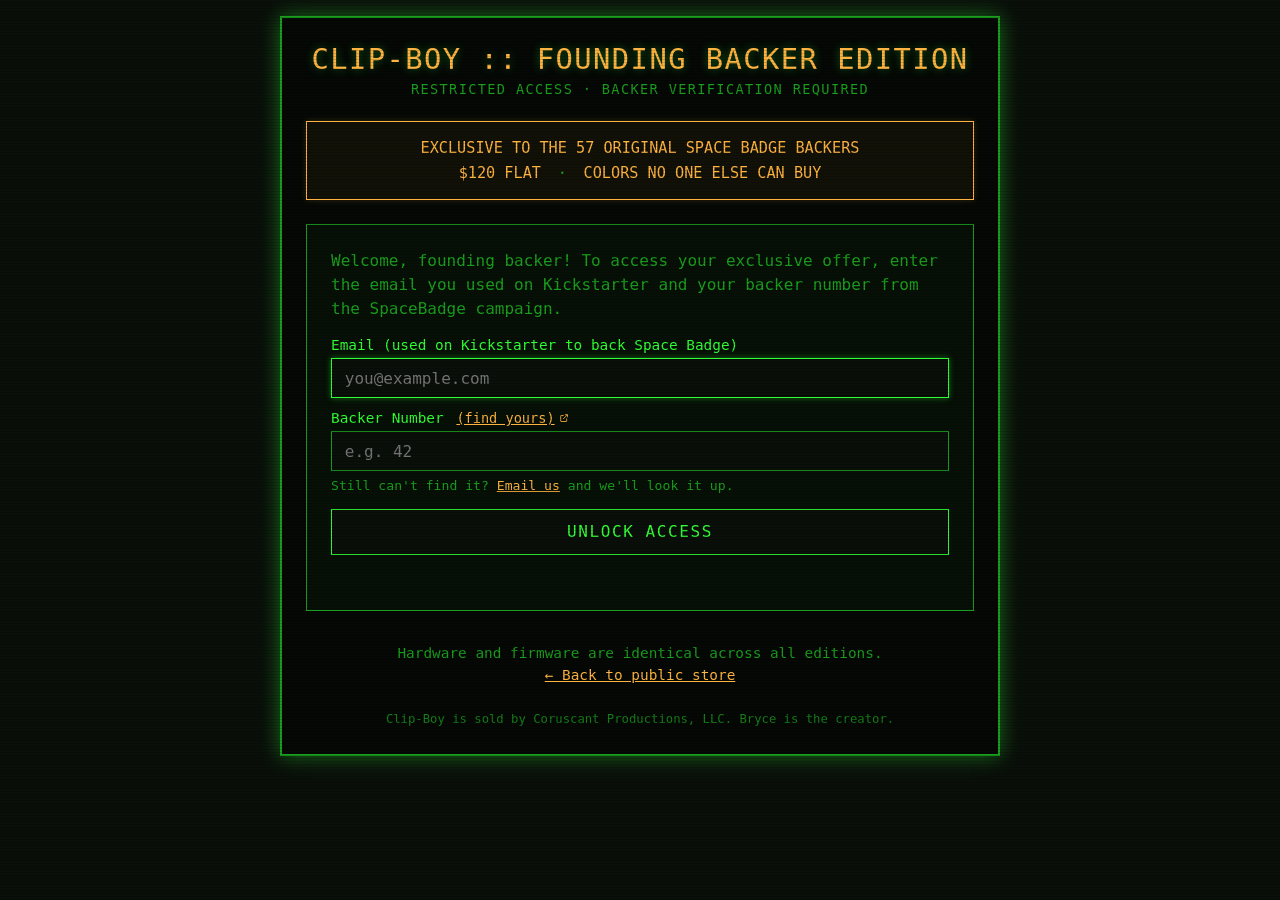
==== ks/index.html @ bf6ebabb "KS UX: consent checkbox shows amber attention-state on failed submit + Enter-to-submit in backer# fi" ====
<!DOCTYPE html>
<html lang="en">
<head>
  <meta charset="UTF-8">
  <meta name="viewport" content="width=device-width, initial-scale=1.0">
  <title>Clip-Boy — Founding Backer Edition</title>
  <meta http-equiv="Content-Security-Policy" content="default-src 'self'; script-src 'self' 'unsafe-inline'; style-src 'self' 'unsafe-inline' https://fonts.googleapis.com; font-src https://fonts.gstatic.com; img-src 'self' https://raw.githubusercontent.com https://img.youtube.com https://defcon.social https://www.linkedin.com https://www.kickstarter.com https://itch.io https://www.google.com https://t3.gstatic.com data:; frame-src https://www.youtube-nocookie.com; connect-src https://script.google.com https://script.googleusercontent.com https://tropicsquirrel.github.io https://clipboy-api.left4rss.workers.dev; frame-ancestors 'none'; base-uri 'self'">
  <link rel="icon" type="image/png" href="https://raw.githubusercontent.com/tropicsquirrel/shop/main/images/favicon.png">

  <!-- Open Graph (social previews) -->
  <meta property="og:type" content="website">
  <meta property="og:site_name" content="Clip-Boy">
  <meta property="og:title" content="Clip-Boy — Founding Backer Edition">
  <meta property="og:description" content="Exclusive to the 57 original Space Badge backers. $120 flat, in colors no one else can buy.">
  <meta property="og:url" content="https://ks.brycebadges.com">
  <meta property="og:image" content="https://raw.githubusercontent.com/tropicsquirrel/shop/main/images/og-preview.png">
  <meta property="og:image:width" content="1200">
  <meta property="og:image:height" content="630">

  <!-- Twitter Card -->
  <meta name="twitter:card" content="summary_large_image">
  <meta name="twitter:title" content="Clip-Boy — Founding Backer Edition">
  <meta name="twitter:description" content="Exclusive to the 57 original Space Badge backers. $120 flat, in colors no one else can buy.">
  <meta name="twitter:image" content="https://raw.githubusercontent.com/tropicsquirrel/shop/main/images/og-preview.png">
  <link rel="preconnect" href="https://fonts.googleapis.com">
  <link rel="preconnect" href="https://fonts.gstatic.com" crossorigin>
  <link href="https://fonts.googleapis.com/css2?family=Share+Tech+Mono&display=swap" rel="stylesheet">

  <style>
    :root {
      --pip-green: #33ff36;
      --pip-amber: #ffb340;
      --pip-dim: #1a9e1d;
      --pip-glow: rgba(51, 255, 54, 0.4);
      --pip-bg: #0a0f0a;
      --pip-bg-dim: #050805;
    }

    * { margin: 0; padding: 0; box-sizing: border-box; }

    body {
      background: var(--pip-bg);
      color: var(--pip-green);
      font-family: 'Share Tech Mono', monospace;
      min-height: 100vh;
      padding: 1rem;
      overflow-x: hidden;
    }

    /* CRT scanlines */
    body::before {
      content: '';
      position: fixed;
      top: 0; left: 0; right: 0; bottom: 0;
      background: repeating-linear-gradient(0deg, rgba(0,0,0,0.15), rgba(0,0,0,0.15) 1px, transparent 1px, transparent 3px);
      pointer-events: none;
      z-index: 1000;
    }

    .terminal {
      max-width: 720px;
      margin: 0 auto;
      border: 2px solid var(--pip-dim);
      padding: 1.5rem;
      box-shadow: 0 0 20px var(--pip-glow);
      background: var(--pip-bg-dim);
      position: relative;
      z-index: 1;
    }

    .header { text-align: center; margin-bottom: 1.5rem; }
    .title {
      font-size: 1.8rem;
      letter-spacing: 0.05em;
      text-shadow: 0 0 8px var(--pip-glow);
      color: var(--pip-amber);
    }
    .subtitle {
      font-size: 0.85rem;
      color: var(--pip-dim);
      margin-top: 0.3rem;
      letter-spacing: 0.1em;
    }

    .banner {
      border: 1px solid var(--pip-amber);
      background: rgba(255, 179, 64, 0.05);
      padding: 0.9rem 1rem;
      margin-bottom: 1.5rem;
      color: var(--pip-amber);
      font-size: 0.95rem;
      text-align: center;
      line-height: 1.6;
      box-shadow: 0 0 6px rgba(255, 179, 64, 0.2);
    }
    .banner .b-line { display: block; }
    .banner .b-sep { color: var(--pip-dim); margin: 0 0.5em; }

    /* Auth gate */
    .auth-gate {
      border: 1px solid var(--pip-dim);
      padding: 1.5rem;
      margin-bottom: 1rem;
      background: rgba(51, 255, 54, 0.03);
    }
    .auth-gate p { margin-bottom: 1rem; color: var(--pip-dim); line-height: 1.5; }
    .auth-gate label {
      display: block;
      margin-top: 0.75rem;
      margin-bottom: 0.3rem;
      color: var(--pip-green);
      font-size: 0.9rem;
    }
    .auth-gate input {
      width: 100%;
      padding: 0.6rem 0.8rem;
      background: var(--pip-bg);
      border: 1px solid var(--pip-dim);
      color: var(--pip-green);
      font-family: 'Share Tech Mono', monospace;
      font-size: 1rem;
    }
    .auth-gate input:focus { outline: none; border-color: var(--pip-green); box-shadow: 0 0 6px var(--pip-glow); }
    .auth-gate button {
      width: 100%;
      margin-top: 1rem;
      padding: 0.8rem;
      background: var(--pip-bg);
      border: 1px solid var(--pip-green);
      color: var(--pip-green);
      font-family: 'Share Tech Mono', monospace;
      font-size: 1rem;
      cursor: pointer;
      letter-spacing: 0.1em;
    }
    .auth-gate button:hover:not(:disabled) {
      background: var(--pip-green);
      color: var(--pip-bg);
      box-shadow: 0 0 10px var(--pip-glow);
    }
    .auth-gate button:disabled { opacity: 0.5; cursor: not-allowed; }
    .auth-status { margin-top: 0.75rem; font-size: 0.9rem; min-height: 1.2rem; }
    .auth-status.error { color: var(--pip-amber); }
    .auth-status.success { color: var(--pip-green); }

    /* Welcome / status after auth */
    .welcome-block {
      border: 1px solid var(--pip-green);
      padding: 1rem 1.2rem;
      margin-bottom: 1rem;
      background: rgba(51, 255, 54, 0.05);
    }
    .welcome-block .greeting { font-size: 1.1rem; color: var(--pip-green); margin-bottom: 0.4rem; }
    .welcome-block .remaining { color: var(--pip-amber); font-size: 0.95rem; }

    .deadline-banner {
      border: 1px solid var(--pip-amber);
      background: rgba(255, 179, 64, 0.05);
      padding: 0.7rem 1rem;
      margin-bottom: 1rem;
      color: var(--pip-amber);
      font-size: 0.95rem;
      text-align: center;
      box-shadow: 0 0 6px rgba(255, 179, 64, 0.2);
      letter-spacing: 0.05em;
    }
    .deadline-banner #countdown { font-weight: bold; font-size: 1.05em; }
    .deadline-banner .cd-part {
      display: inline-block;
      min-width: 0.6em;
      transition: none;
    }
    @keyframes cd-flash {
      0% { color: var(--pip-green); text-shadow: 0 0 10px var(--pip-green); transform: scale(1.2); }
      100% { color: var(--pip-amber); text-shadow: none; transform: scale(1); }
    }
    .deadline-banner .cd-part.pulsing {
      animation: cd-flash 0.5s ease-out;
    }
    .deadline-banner.expired {
      border-color: var(--pip-amber);
      color: var(--pip-amber);
      background: rgba(255, 179, 64, 0.08);
      animation: expired-pulse 2s ease-in-out infinite;
      font-weight: bold;
    }
    @keyframes expired-pulse {
      0%, 100% {
        box-shadow: 0 0 8px rgba(255, 179, 64, 0.3);
        border-color: rgba(255, 179, 64, 0.6);
      }
      50% {
        box-shadow: 0 0 22px rgba(255, 179, 64, 0.75), 0 0 4px rgba(255, 179, 64, 0.9) inset;
        border-color: var(--pip-amber);
      }
    }

    /* When sales deadline expires, lock down all badge-purchase controls.
       Contribution controls intentionally stay enabled so backers can still donate.
       Note: we DON'T set pointer-events:none on qty buttons — we want hover events
       to fire so the tooltip can show. The JS handlers (adjustQty, setDelivery)
       early-return when deadlineExpired is true, blocking the actual action. */
    body.deadline-locked .qty-btn,
    body.deadline-locked .delivery-btn {
      opacity: 0.35;
      cursor: not-allowed;
      filter: grayscale(0.6);
    }
    body.deadline-locked .product-card .qty-row,
    body.deadline-locked .delivery-row {
      position: relative;
    }
    body.deadline-locked .delivery-row::after {
      content: '🔒 SALES CLOSED';
      position: absolute;
      right: 0;
      top: -1.5rem;
      font-size: 0.8rem;
      color: var(--pip-amber);
      letter-spacing: 0.05em;
    }

    /* Tooltip on hover of a qty-row when sales are closed. */
    body.deadline-locked .qty-row::before {
      content: 'Sales closed.\A Email coruscantproductions@gmail.com for exceptions.';
      white-space: pre-line;
      position: absolute;
      bottom: calc(100% + 8px);
      right: 0;
      background: var(--pip-bg-dim);
      border: 1px solid var(--pip-amber);
      color: var(--pip-amber);
      padding: 0.6rem 0.9rem;
      font-size: 0.82rem;
      width: max-content;
      max-width: 280px;
      border-radius: 4px;
      pointer-events: none;
      z-index: 100;
      box-shadow: 0 0 14px rgba(255, 179, 64, 0.5);
      text-align: center;
      opacity: 0;
      transform: translateY(4px);
      transition: opacity 0.18s, transform 0.18s;
    }
    body.deadline-locked .qty-row:hover::before {
      opacity: 1;
      transform: translateY(0);
    }

    /* Launch video */
    .launch-video {
      width: 100%;
      aspect-ratio: 16/9;
      margin-bottom: 1rem;
      border: 1px solid var(--pip-dim);
      box-shadow: 0 0 12px var(--pip-glow);
    }
    .launch-video iframe { width: 100%; height: 100%; display: block; }

    /* Product cards */
    .product-card {
      border: 1px solid var(--pip-dim);
      margin-bottom: 1rem;
      background: rgba(51, 255, 54, 0.02);
    }
    .product-summary {
      padding: 1rem 1.2rem;
      cursor: pointer;
      display: flex;
      align-items: center;
      transition: background 0.15s;
    }
    .product-summary:hover { background: rgba(51, 255, 54, 0.05); }
    .product-toggle { color: var(--pip-amber); margin-right: 0.7rem; font-size: 1rem; transition: transform 0.2s; }
    .product-toggle.open { transform: rotate(90deg); }
    .product-thumb {
      width: 40px;
      height: 40px;
      border-radius: 4px;
      margin-right: 0.7rem;
      border: 1px solid var(--pip-dim);
      object-fit: cover;
      flex-shrink: 0;
      background: #000;
    }
    .product-name { font-size: 1.1rem; color: var(--pip-green); flex: 1; }
    .product-price { color: var(--pip-amber); font-size: 1.1rem; margin-left: 1rem; }

    .product-detail {
      max-height: 0;
      overflow: hidden;
      transition: max-height 0.3s ease-out;
    }
    .product-detail.open { max-height: 5000px; }
    .product-detail-inner {
      padding: 0 1.2rem 1.2rem;
      border-top: 1px dashed var(--pip-dim);
      padding-top: 1rem;
    }
    .product-image {
      width: 100%;
      margin: 0 auto 0.4rem;
      display: block;
      border: 1px solid var(--pip-dim);
      background: #000;
      cursor: zoom-in;
    }
    .product-description {
      color: var(--pip-dim);
      font-size: 0.95rem;
      line-height: 1.55;
      margin-bottom: 1rem;
    }
    .product-description strong { color: var(--pip-green); }
    .image-caption { font-size: 0.8rem; color: var(--pip-dim); text-align: center; font-style: italic; margin-bottom: 1rem; }

    .qty-row {
      display: flex;
      align-items: center;
      justify-content: space-between;
      padding: 0.5rem 0;
    }
    .qty-row .qty-label { color: var(--pip-green); }
    .qty-controls { display: flex; align-items: center; gap: 0.5rem; }
    .qty-btn {
      width: 36px;
      height: 36px;
      background: var(--pip-bg);
      border: 1px solid var(--pip-dim);
      color: var(--pip-green);
      cursor: pointer;
      font-family: 'Share Tech Mono', monospace;
      font-size: 1.2rem;
    }
    .qty-btn:hover:not(:disabled) { border-color: var(--pip-green); }
    .qty-btn:disabled { opacity: 0.3; cursor: not-allowed; }
    .qty-value { min-width: 28px; text-align: center; color: var(--pip-green); font-size: 1.1rem; }

    /* Contribute section */
    .contribute-block {
      margin-top: 1rem;
      padding: 1rem 1.2rem;
      border: 1px dashed var(--pip-amber);
      background: rgba(255, 179, 64, 0.03);
    }
    .contribute-block .label { color: var(--pip-amber); margin-bottom: 0.5rem; font-size: 0.95rem; }
    .contribute-presets { display: flex; gap: 0.4rem; flex-wrap: wrap; margin-bottom: 0.5rem; }
    .contribute-presets button {
      flex: 1;
      min-width: 60px;
      padding: 0.5rem;
      background: var(--pip-bg);
      border: 1px solid var(--pip-dim);
      color: var(--pip-dim);
      cursor: pointer;
      font-family: 'Share Tech Mono', monospace;
    }
    .contribute-presets button:hover { border-color: var(--pip-amber); color: var(--pip-amber); }
    .contribute-presets button.active {
      background: var(--pip-amber);
      color: var(--pip-bg);
      border-color: var(--pip-amber);
    }
    .contribute-custom { display: flex; align-items: center; gap: 0.4rem; }
    .contribute-custom span { color: var(--pip-amber); }
    .contribute-custom input {
      flex: 1;
      padding: 0.5rem;
      background: var(--pip-bg);
      border: 1px solid var(--pip-dim);
      color: var(--pip-amber);
      font-family: 'Share Tech Mono', monospace;
    }
    .contribute-note { color: var(--pip-dim); font-size: 0.82rem; margin-top: 0.5rem; font-style: italic; }

    /* Delivery */
    .section-label { color: var(--pip-amber); font-size: 0.95rem; margin: 1.5rem 0 0.5rem; letter-spacing: 0.05em; }
    .delivery-row { display: flex; gap: 0.5rem; }
    .delivery-btn {
      flex: 1;
      padding: 0.8rem;
      background: var(--pip-bg);
      border: 1px solid var(--pip-dim);
      color: var(--pip-dim);
      font-family: 'Share Tech Mono', monospace;
      font-size: 0.95rem;
      cursor: pointer;
    }
    .delivery-btn:hover { border-color: var(--pip-green); color: var(--pip-green); }
    .delivery-btn.active {
      background: var(--pip-green);
      color: var(--pip-bg);
      border-color: var(--pip-green);
      box-shadow: 0 0 6px var(--pip-glow);
    }

    @keyframes attention-pulse {
      0%, 100% {
        box-shadow: 0 0 0 0 rgba(255, 179, 64, 0);
        border-color: var(--pip-dim);
        color: var(--pip-dim);
      }
      50% {
        box-shadow: 0 0 14px 4px rgba(255, 179, 64, 0.55);
        border-color: var(--pip-amber);
        color: var(--pip-amber);
      }
    }
    .delivery-btn.attention { animation: attention-pulse 1.4s ease-in-out infinite; }
    .delivery-btn.attention:hover { animation: none; border-color: var(--pip-green); color: var(--pip-green); }

    /* Cart */
    .cart-summary { margin-top: 1rem; padding: 1rem; border: 1px dashed var(--pip-dim); background: rgba(51, 255, 54, 0.03); }
    .cart-line { display: flex; justify-content: space-between; padding: 0.3rem 0; color: var(--pip-green); font-size: 0.95rem; }
    .cart-line .label { color: var(--pip-dim); }
    .cart-line.total { border-top: 1px solid var(--pip-dim); margin-top: 0.5rem; padding-top: 0.5rem; color: var(--pip-amber); font-size: 1.05rem; }
    .cart-note { color: var(--pip-dim); font-size: 0.85rem; margin-top: 0.4rem; font-style: italic; }

    /* Buy button */
    .buy-btn {
      width: 100%;
      margin-top: 1rem;
      padding: 1rem;
      background: var(--pip-bg);
      border: 2px solid var(--pip-green);
      color: var(--pip-green);
      font-family: 'Share Tech Mono', monospace;
      font-size: 1.15rem;
      cursor: pointer;
      letter-spacing: 0.1em;
    }
    .buy-btn:hover:not(:disabled) {
      background: var(--pip-green);
      color: var(--pip-bg);
      box-shadow: 0 0 14px var(--pip-glow);
    }
    .buy-btn:disabled { opacity: 0.4; cursor: not-allowed; border-color: var(--pip-dim); color: var(--pip-dim); }

    .message {
      margin-top: 1rem;
      padding: 0.75rem;
      border: 1px solid var(--pip-amber);
      color: var(--pip-amber);
      background: rgba(255, 179, 64, 0.05);
      font-size: 0.95rem;
      display: none;
    }
    .message.show { display: block; }

    /* Section divider */
    .section-divider {
      border: 0;
      border-top: 2px solid var(--pip-dim);
      margin: 2rem -1.5rem;
      box-shadow: 0 0 8px var(--pip-glow);
    }
    @media (max-width: 480px) {
      .section-divider { margin: 1.5rem -1rem; }
    }

    /* About + AI transparency cards (reuse product-card styling) */
    .about-bio { display: flex; gap: 1rem; align-items: flex-start; margin-bottom: 1rem; }
    .bryce-large {
      width: 140px; height: 140px; border-radius: 50%;
      object-fit: cover; border: 2px solid var(--pip-dim);
      flex-shrink: 0;
      box-shadow: 0 0 12px rgba(51, 255, 54, 0.15);
    }
    .about-bio-text { color: var(--pip-dim); font-size: 1.05rem; line-height: 1.6; flex: 1; min-width: 0; }
    .about-links {
      display: flex; gap: 1.2rem; flex-wrap: wrap; justify-content: center;
      margin-top: 0.5rem;
    }
    .about-links a {
      color: var(--pip-amber); text-decoration: underline; font-size: 1rem;
      padding: 0.3rem 0; min-height: 44px; display: flex; align-items: center;
    }
    .about-links a:active { color: var(--pip-green); }
    .link-icon { width: 1.1em; height: 1.1em; vertical-align: -0.2em; margin-right: 0.4em; border-radius: 2px; }
    .ext-icon {
      display: inline-block; width: 0.75em; height: 0.75em;
      margin-left: 0.3em; vertical-align: baseline;
      stroke: currentColor; fill: none; stroke-width: 2;
    }

    .flavor {
      margin-top: 2rem;
      text-align: center;
      color: var(--pip-dim);
      font-size: 0.9rem;
      line-height: 1.5;
    }
    .flavor a { color: var(--pip-amber); text-decoration: underline; }

    @media (max-width: 480px) {
      .terminal { padding: 1rem; }
      .title { font-size: 1.4rem; }
      .product-name { font-size: 1rem; }
      .delivery-row { flex-direction: column; }
      .bryce-large { width: 100px; height: 100px; }
    }

    /* Modal */
    .modal-overlay {
      position: fixed; top: 0; left: 0; right: 0; bottom: 0;
      background: rgba(0, 0, 0, 0.85);
      display: none; align-items: center; justify-content: center;
      z-index: 2000; padding: 1rem;
    }
    .modal-overlay.show { display: flex; }
    .modal-box {
      max-width: 480px; width: 100%;
      background: var(--pip-bg-dim);
      border: 2px solid var(--pip-amber);
      padding: 1.5rem;
      box-shadow: 0 0 30px rgba(255, 179, 64, 0.4);
    }
    .modal-title { color: var(--pip-amber); font-size: 1.2rem; margin-bottom: 1rem; letter-spacing: 0.05em; }
    .modal-body { color: var(--pip-green); line-height: 1.55; margin-bottom: 1.5rem; font-size: 0.95rem; }
    .modal-buttons { display: flex; gap: 0.5rem; }
    .modal-buttons button {
      flex: 1; padding: 0.7rem;
      background: var(--pip-bg);
      border: 1px solid var(--pip-dim);
      color: var(--pip-green);
      font-family: 'Share Tech Mono', monospace;
      font-size: 0.95rem;
      cursor: pointer;
    }
    .modal-buttons button:hover { border-color: var(--pip-green); }
    .modal-buttons button.confirm { border-color: var(--pip-amber); color: var(--pip-amber); }
    .modal-buttons button.confirm:hover {
      background: var(--pip-amber); color: var(--pip-bg);
      box-shadow: 0 0 10px rgba(255, 179, 64, 0.4);
    }

    /* Lightbox */
    .lightbox-overlay {
      position: fixed; top: 0; left: 0; right: 0; bottom: 0;
      background: rgba(0, 0, 0, 0.94);
      display: none; align-items: center; justify-content: center;
      z-index: 3000; padding: 1rem;
      cursor: zoom-out;
    }
    .lightbox-overlay.show { display: flex; }
    .lightbox-overlay img { max-width: 95vw; max-height: 90vh; border: 1px solid var(--pip-dim); }
    .lightbox-close {
      position: absolute; top: 1rem; right: 1rem;
      width: 44px; height: 44px;
      background: var(--pip-bg-dim);
      border: 1px solid var(--pip-dim);
      color: var(--pip-amber);
      font-family: 'Share Tech Mono', monospace;
      font-size: 1.5rem; cursor: pointer;
    }
  </style>
</head>
<body>
  <div class="terminal">
    <div class="header">
      <div class="title">CLIP-BOY :: FOUNDING BACKER EDITION</div>
      <div class="subtitle">RESTRICTED ACCESS · BACKER VERIFICATION REQUIRED</div>
    </div>

    <div class="banner" id="banner">
      <span class="b-line">EXCLUSIVE TO THE 57 ORIGINAL SPACE BADGE BACKERS</span>
      <span class="b-line">$120 FLAT <span class="b-sep">·</span> COLORS NO ONE ELSE CAN BUY</span>
    </div>

    <!-- Auth gate -->
    <div class="auth-gate" id="auth-gate">
      <p>
        Welcome, founding backer! To access your exclusive offer, enter the email
        you used on Kickstarter and your backer number from the SpaceBadge campaign.
      </p>
      <label for="auth-email">Email (used on Kickstarter to back Space Badge)</label>
      <input type="email" id="auth-email" autocomplete="email" placeholder="you@example.com">
      <label for="auth-backer">Backer Number <a href="https://www.kickstarter.com/projects/o-n/space-badge-the-next-generation-of-defcon-badges/backing/details" target="_blank" rel="noopener" style="color:var(--pip-amber); font-size:0.85rem; margin-left:0.3em; text-decoration:underline; font-weight:normal;">(find yours)<svg class="ext-icon" viewBox="0 0 24 24"><path d="M14 4h6v6M20 4L10 14M18 13v6a1 1 0 0 1-1 1H5a1 1 0 0 1-1-1V7a1 1 0 0 1 1-1h6"/></svg></a></label>
      <input type="text" id="auth-backer" inputmode="numeric" placeholder="e.g. 42" onkeydown="if (event.key === 'Enter') authenticate();">
      <div style="margin-top:0.4rem; font-size:0.82rem; color:var(--pip-dim);">
        Still can't find it?
        <a href="mailto:coruscantproductions@gmail.com?subject=Clip-Boy%20Founding%20Backer%20%E2%80%94%20help%20finding%20my%20backer%20number&amp;body=Hi%2C%20I%20backed%20Space%20Badge%20on%20Kickstarter%20but%20I%20can't%20find%20my%20backer%20number.%20The%20email%20I%20used%20on%20Kickstarter%20was%3A%20%0A%0AThanks!" style="color:var(--pip-amber); text-decoration:underline;" id="emailHelpLink">Email us</a>
        and we'll look it up.
      </div>
      <button onclick="authenticate()" id="auth-btn">UNLOCK ACCESS</button>
      <div class="auth-status" id="auth-status"></div>
    </div>

    <!-- Post-auth content -->
    <div id="post-auth" style="display:none">
      <div class="welcome-block" id="welcome">
        <div class="greeting" id="greeting"></div>
        <div class="remaining" id="remaining"></div>
      </div>

      <div class="deadline-banner" id="deadlineBanner">
        ⏰ FOUNDING BACKER SALES END IN: <span id="countdown"><span id="cd-days">…</span></span>
      </div>

      <div class="launch-video">
        <iframe src="https://www.youtube-nocookie.com/embed/mVFxb8wNfNw"
                title="Clip-Boy Launch Video"
                width="720" height="405"
                frameborder="0"
                allow="accelerometer; autoplay; clipboard-write; encrypted-media; gyroscope; picture-in-picture; web-share"
                allowfullscreen></iframe>
      </div>

      <!-- Card: Space Badge -->
      <div class="product-card">
        <div class="product-summary" onclick="togglePanel('space')">
          <span class="product-toggle" id="toggle-space">▶</span>
          <img src="../images/ks/thumb-space.png" alt="" class="product-thumb">
          <span class="product-name">Founding Backer Edition (Space Badge colors)</span>
          <span class="product-price">$120</span>
        </div>
        <div class="product-detail" id="detail-space">
          <div class="product-detail-inner">
            <img class="product-image" src="../images/ks/space-previs.png" alt="Space Badge color preview" onclick="openLightbox(this.src)" loading="lazy">
            <div class="image-caption">Left: AI-generated visualization. Right: Orca Slicer render. Trim glows blue and red in low light for ~30 seconds after bright-light exposure.</div>
            <div class="product-description">
              The same color scheme as your original Space Badge, with glow-in-the-dark blue
              and red trim. Hardware identical to all other Clip-Boy editions; backer-exclusive
              color scheme — not sold to the public. <strong>Includes the custom Founding Backer
              boot screen.</strong>
            </div>
            <div class="qty-row">
              <span class="qty-label">Quantity:</span>
              <div class="qty-controls">
                <button class="qty-btn" onclick="adjustQty('DC34-KS-SPACE', -1)">−</button>
                <span class="qty-value" id="qty-DC34-KS-SPACE">0</span>
                <button class="qty-btn" onclick="adjustQty('DC34-KS-SPACE', 1)">+</button>
              </div>
            </div>
          </div>
        </div>
      </div>

      <!-- Card: Overseer -->
      <div class="product-card">
        <div class="product-summary" onclick="togglePanel('overseer')">
          <span class="product-toggle" id="toggle-overseer">▶</span>
          <img src="../images/ks/thumb-overseer.png" alt="" class="product-thumb">
          <span class="product-name">Founding Backer Edition (Overseer colors)</span>
          <span class="product-price">$120</span>
        </div>
        <div class="product-detail" id="detail-overseer">
          <div class="product-detail-inner">
            <img class="product-image" src="../images/ks/overseer-previs.png" alt="Overseer color preview" onclick="openLightbox(this.src)" loading="lazy">
            <div class="image-caption">Left: AI-generated visualization. Right: Orca Slicer render. Blue base glows in low light for ~30 seconds after bright-light exposure.</div>
            <div class="product-description">
              A glow-in-the-dark blue base with yellow trim — perfect for ruling an underground
              city. Hardware identical to all other Clip-Boy editions; backer-exclusive color
              scheme — not sold to the public. <strong>Includes the custom Founding Backer
              boot screen.</strong>
            </div>
            <div class="qty-row">
              <span class="qty-label">Quantity:</span>
              <div class="qty-controls">
                <button class="qty-btn" onclick="adjustQty('DC34-KS-OVERSEER', -1)">−</button>
                <span class="qty-value" id="qty-DC34-KS-OVERSEER">0</span>
                <button class="qty-btn" onclick="adjustQty('DC34-KS-OVERSEER', 1)">+</button>
              </div>
            </div>
          </div>
        </div>
      </div>

      <!-- Card: Standard (Gunmetal Gray) -->
      <div class="product-card">
        <div class="product-summary" onclick="togglePanel('std')">
          <span class="product-toggle" id="toggle-std">▶</span>
          <img src="../images/ks/thumb-std.png" alt="" class="product-thumb">
          <span class="product-name">Founding Backer Edition (Gunmetal Gray)</span>
          <span class="product-price">$120</span>
        </div>
        <div class="product-detail" id="detail-std">
          <div class="product-detail-inner">
            <img class="product-image" src="../images/ks/std-previs.png" alt="Standard Gunmetal Gray preview" onclick="openLightbox(this.src)" loading="lazy">
            <div class="image-caption">Left: AI-generated visualization. Center: Orca Slicer render. Right: Actual photo of a production Clip-Boy.</div>
            <div class="product-description">
              Shiny gunmetal gray with black trim. Same color scheme as the public Standard
              Edition, but at the Founding Backer price.
              <strong>Includes the custom Founding Backer boot screen.</strong>
            </div>
            <div class="qty-row">
              <span class="qty-label">Quantity:</span>
              <div class="qty-controls">
                <button class="qty-btn" onclick="adjustQty('DC34-KS-STD', -1)">−</button>
                <span class="qty-value" id="qty-DC34-KS-STD">0</span>
                <button class="qty-btn" onclick="adjustQty('DC34-KS-STD', 1)">+</button>
              </div>
            </div>
          </div>
        </div>
      </div>

      <!-- Contribute -->
      <div class="product-card">
        <div class="product-summary" onclick="togglePanel('donate')">
          <span class="product-toggle" id="toggle-donate">▶</span>
          <span class="product-name">Contribute to Bryce's College Fund (Optional)</span>
        </div>
        <div class="product-detail" id="detail-donate">
          <div class="product-detail-inner">
            <div class="product-description">
              Adds your contribution to this badge order — no separate transaction needed.
              Bundled into your Stripe checkout total below.
            </div>
            <div class="contribute-presets">
              <button onclick="setContribution(0)" id="contrib-0" class="active">$0</button>
              <button onclick="setContribution(1000)" id="contrib-1000">$10</button>
              <button onclick="setContribution(2500)" id="contrib-2500">$25</button>
              <button onclick="setContribution(5000)" id="contrib-5000">$50</button>
              <button onclick="setContribution(10000)" id="contrib-10000">$100</button>
            </div>
            <div class="contribute-custom">
              <span>$</span>
              <input type="number" min="0" step="1" placeholder="Custom amount" id="contrib-custom" oninput="setCustomContribution(this.value)">
            </div>
          </div>
        </div>
      </div>

      <div class="section-label">DELIVERY METHOD (select one)</div>
      <div class="delivery-row">
        <button class="delivery-btn" onclick="setDelivery('pickup')" id="btn-pickup">PICKUP AT DEF CON</button>
        <button class="delivery-btn" onclick="setDelivery('ship')" id="btn-ship">SHIP TO ME (USA ONLY)</button>
      </div>

      <div class="cart-summary" id="cart-summary" style="display:none"></div>

      <div style="font-size:0.78rem; color:var(--pip-dim); line-height:1.5; margin:0.75rem 0;">
        Clip-Boy is sold by <strong>Coruscant Productions, LLC</strong> for lawful security research and education only. It ships in a passive, listen-only mode; an optional research build with additional capabilities can be loaded by the user and is for authorized testing only. Provided <strong>as is, without warranty</strong>. You are responsible for complying with all applicable laws &mdash; including computer-misuse, wiretap/interception, and radio-frequency / spectrum rules &mdash; wherever you use it. Ships hardware only; no shipment to OFAC-embargoed destinations or parties.
      </div>
      <label id="consentRow" style="display:flex; gap:0.5rem; align-items:flex-start; font-size:0.8rem; color:var(--pip-green); line-height:1.5; margin-bottom:0.75rem; cursor:pointer;">
        <input type="checkbox" id="consentChk" onchange="this.style.outline='';document.getElementById('consentRow').style.color='var(--pip-green)';" style="margin-top:0.2rem; flex-shrink:0;">
        <span>I understand Clip-Boy is sold for lawful security research and education only, as-is, with no warranty; I'm responsible for how I use it and for following the laws where I am. I am 18+ or have a parent/guardian's permission.</span>
      </label>

      <button class="buy-btn" id="buyBtn" onclick="handleBuy()" disabled>SELECT ITEMS ABOVE</button>

      <div class="message" id="msg"></div>

      <hr class="section-divider">

      <!-- About card -->
      <div class="product-card">
        <div class="product-summary" onclick="togglePanel('about')">
          <span class="product-toggle open" id="toggle-about">▶</span>
          <span class="product-name">About the creator: Bryce</span>
        </div>
        <div class="product-detail open" id="detail-about">
          <div class="product-detail-inner">
            <div class="about-bio">
              <img src="../images/bryce.png" alt="Bryce" class="bryce-large" style="cursor:pointer" title="Click to enlarge" onclick="event.stopPropagation(); openLightbox('../images/bryce-clipboy.png')">
              <div class="about-bio-text">
                Clip-Boy is designed and built by Bryce, a high school junior from
                San Antonio, TX. When he's not soldering or writing firmware, he's
                leading his CyberPatriot team to a #3 national finish out of 1,000+
                teams (as team commander) and building indie games. This is his second
                DEF CON badge — the first was Space Badge, 218% funded on Kickstarter.
                <br><br>
                <span style="font-size:0.9em;opacity:0.85">Clip-Boy is sold by <strong>Coruscant Productions, LLC</strong> (San Antonio, TX). Bryce is the creator.</span>
              </div>
            </div>
            <div class="about-links">
              <a href="https://defcon.social/@clipboy" target="_blank" rel="noopener me"><img src="https://defcon.social/favicon.ico" alt="" class="link-icon">DefCon.Social<svg class="ext-icon" viewBox="0 0 24 24"><path d="M14 4h6v6M20 4L10 14M18 13v6a1 1 0 0 1-1 1H5a1 1 0 0 1-1-1V7a1 1 0 0 1 1-1h6"/></svg></a>
              <a href="https://www.linkedin.com/in/b-r-y-c-e/" target="_blank" rel="noopener"><img src="../images/icons/linkedin.png" alt="" class="link-icon">LinkedIn<svg class="ext-icon" viewBox="0 0 24 24"><path d="M14 4h6v6M20 4L10 14M18 13v6a1 1 0 0 1-1 1H5a1 1 0 0 1-1-1V7a1 1 0 0 1 1-1h6"/></svg></a>
              <a href="https://www.kickstarter.com/projects/o-n/space-badge-the-next-generation-of-defcon-badges" target="_blank" rel="noopener"><img src="https://www.kickstarter.com/favicon.ico" alt="" class="link-icon">Space Badge<svg class="ext-icon" viewBox="0 0 24 24"><path d="M14 4h6v6M20 4L10 14M18 13v6a1 1 0 0 1-1 1H5a1 1 0 0 1-1-1V7a1 1 0 0 1 1-1h6"/></svg></a>
              <a href="https://crazykittens-892-yt.itch.io/" target="_blank" rel="noopener"><img src="https://itch.io/favicon.ico" alt="" class="link-icon">itch.io<svg class="ext-icon" viewBox="0 0 24 24"><path d="M14 4h6v6M20 4L10 14M18 13v6a1 1 0 0 1-1 1H5a1 1 0 0 1-1-1V7a1 1 0 0 1 1-1h6"/></svg></a>
            </div>
          </div>
        </div>
      </div>

      <!-- AI Transparency card -->
      <div class="product-card">
        <div class="product-summary" onclick="togglePanel('ai')">
          <span class="product-toggle" id="toggle-ai">▶</span>
          <span class="product-name">AI &amp; Tooling Transparency</span>
        </div>
        <div class="product-detail" id="detail-ai">
          <div class="product-detail-inner">
            <div class="product-description">
              Bryce designed the PCB and enclosure, defined the feature set, and made every
              call about what ships and what gets cut. He tested on physical hardware (some
              of it gloriously flaky).
              <br><br>
              Tools used along the way:
              <br><br>
              <span style="color:var(--pip-green)">→ Claude + Claude Code</span>
              <span style="color:var(--pip-dim)"> — code review, PCB review, debugging partner</span>
              <br>
              <span style="color:var(--pip-green)">→ ESP32 Marauder by justcallmekoko</span>
              <span style="color:var(--pip-dim)"> — base for the Wi-Fi/BLE security tooling,
              ported to Clip-Boy with significant AI-assisted refactoring</span>
              <br>
              <span style="color:var(--pip-green)">→ Flux.1 Schnell &amp; Gemini</span>
              <span style="color:var(--pip-dim)"> — collectible artwork (prompts written and curated by Bryce)</span>
              <br>
              <span style="color:var(--pip-green)">→ Adobe Firefly</span>
              <span style="color:var(--pip-dim)"> — image refinement and cleanup</span>
              <br>
              <span style="color:var(--pip-green)">→ ChatGPT</span>
              <span style="color:var(--pip-dim)"> — a handful of static graphics, including Clippy</span>
              <br><br>
              <span style="font-style:italic">Standard disclaimer: AI was used as a tool, like Git or a
              multimeter. The decisions, the design, the bugs, and the jokes are all Bryce's.</span>
            </div>
          </div>
        </div>
      </div>
    </div>

    <div class="flavor">
      Hardware and firmware are identical across all editions.<br>
      <a href="#" onclick="event.preventDefault(); showLeaveModal()">← Back to public store</a><br><br>
      <span style="font-size:0.85em;opacity:0.8">Clip-Boy is sold by Coruscant Productions, LLC. Bryce is the creator.</span>
    </div>
  </div>

  <!-- Leave modal -->
  <div class="modal-overlay" id="leaveModal">
    <div class="modal-box">
      <div class="modal-title">⚠ LEAVING BACKER AREA</div>
      <div class="modal-body">
        You're about to leave the Founding Backer area and head to the public store.
        The public store has different products, different pricing, and no backer-exclusive
        color schemes. You can return here anytime via your Kickstarter update email.
      </div>
      <div class="modal-buttons">
        <button onclick="hideLeaveModal()">STAY HERE</button>
        <button class="confirm" onclick="confirmLeave()">CONTINUE TO PUBLIC STORE</button>
      </div>
    </div>
  </div>

  <!-- Lightbox -->
  <div class="lightbox-overlay" id="lightbox" onclick="closeLightbox()">
    <button class="lightbox-close" onclick="event.stopPropagation(); closeLightbox()">✕</button>
    <img id="lightbox-img" src="" alt="">
  </div>

  <script>
    const APPS_SCRIPT_URL = 'https://script.google.com/macros/s/AKfycbyRy9S7-xi93kd_sh0fyzFVZnBoudy8tpMDkJsdacOcCSldfXntpgwPU7AN5ySJafUN/exec';
    const API_PROXY_URL = 'https://clipboy-api.left4rss.workers.dev'; // CF per-IP rate-limit proxy — track + ks_auth only (DC34-112 Phase 1); checkout/donate stay direct

    const SKU_PRICES = {
      'DC34-KS-SPACE': 12000,
      'DC34-KS-OVERSEER': 12000,
      'DC34-KS-STD': 12000,
    };

    const state = {
      authed: false,
      ksEmail: '',
      ksBackerId: '',
      ksName: '',
      ksRemaining: 0,
      ksCap: 5,
      cart: {},
      delivery: null,
      donationCents: 0,
      deadlineMs: 0,        // Server-provided KS deadline as Unix ms
      deadlineExpired: false,
    };

    let countdownInterval = null;

    function restoreSession() {
      const raw = sessionStorage.getItem('ks_session');
      if (!raw) return false;
      try {
        const s = JSON.parse(raw);
        if (s.ksEmail && s.ksBackerId) {
          state.authed = true;
          state.ksEmail = s.ksEmail;
          state.ksBackerId = s.ksBackerId;
          state.ksName = s.ksName || '';
          state.ksRemaining = parseInt(s.ksRemaining) || 0;
          state.ksCap = parseInt(s.ksCap) || 5;
          state.deadlineMs = parseInt(s.deadlineMs) || 0;
          revealProducts();
          startCountdown();
          // Fire a silent re-auth to refresh the remaining count from the server.
          refreshRemainingCount();
          return true;
        }
      } catch (e) {}
      return false;
    }

    async function refreshRemainingCount() {
      try {
        const url = API_PROXY_URL + '/ks_auth'
          + '?email=' + encodeURIComponent(state.ksEmail)
          + '&backer_id=' + encodeURIComponent(state.ksBackerId);
        const resp = await fetch(url);
        const data = await resp.json();
        if (data.ok) {
          state.ksRemaining = data.remaining;
          state.ksCap = data.cap;
          if (data.deadline) state.deadlineMs = new Date(data.deadline).getTime();
          saveSession();
          updateRemainingDisplay();
          startCountdown();
        }
      } catch (e) {
        // Silent failure — keep stale cached state, will be caught at create_checkout server-side
      }
    }

    function updateRemainingDisplay() {
      const remaining = state.ksRemaining;
      let msg;
      if (remaining <= 0) {
        msg = "You've used your full allotment of " + state.ksCap + " Founding Backer units. Email coruscantproductions@gmail.com if you'd like more.";
      } else if (remaining === 1) {
        msg = 'You can order 1 more Founding Backer unit.';
      } else {
        msg = 'You can order up to ' + remaining + ' more Founding Backer units.';
      }
      const el = document.getElementById('remaining');
      if (el) el.textContent = msg;
    }

    function startCountdown() {
      if (!state.deadlineMs) return;
      if (countdownInterval) clearInterval(countdownInterval);
      // Reset previous values so the first paint doesn't pulse everything
      lastCountdownParts = {};
      updateCountdown();
      countdownInterval = setInterval(updateCountdown, 1000);
    }

    let lastCountdownParts = {};

    function updateCountdown() {
      const banner = document.getElementById('deadlineBanner');
      const countdownEl = document.getElementById('countdown');
      if (!banner || !countdownEl) return;

      const remaining = state.deadlineMs - Date.now();

      if (remaining <= 0) {
        banner.classList.add('expired');
        banner.innerHTML = '⏰ FOUNDING BACKER ORDERING HAS CLOSED. Email coruscantproductions@gmail.com if you need an exception. Contributions to Bryce\'s college fund are still welcome below.';
        state.deadlineExpired = true;
        document.body.classList.add('deadline-locked');
        // Auto-expand the contribute card so the still-available path is visible
        const cDetail = document.getElementById('detail-donate');
        const cToggle = document.getElementById('toggle-donate');
        if (cDetail && !cDetail.classList.contains('open')) {
          cDetail.classList.add('open');
          if (cToggle) cToggle.classList.add('open');
        }
        if (countdownInterval) clearInterval(countdownInterval);
        updateUI();
        return;
      }

      const days = Math.floor(remaining / (1000 * 60 * 60 * 24));
      const hours = Math.floor((remaining % (1000 * 60 * 60 * 24)) / (1000 * 60 * 60));
      const minutes = Math.floor((remaining % (1000 * 60 * 60)) / (1000 * 60));
      const seconds = Math.floor((remaining % (1000 * 60)) / 1000);

      // Render only the parts we need based on what's left
      let html;
      if (days > 0) {
        html = '<span class="cd-part" id="cd-d">' + days + '</span>d '
             + '<span class="cd-part" id="cd-h">' + hours + '</span>h '
             + '<span class="cd-part" id="cd-m">' + minutes + '</span>m '
             + '<span class="cd-part" id="cd-s">' + seconds + '</span>s';
      } else if (hours > 0) {
        html = '<span class="cd-part" id="cd-h">' + hours + '</span>h '
             + '<span class="cd-part" id="cd-m">' + minutes + '</span>m '
             + '<span class="cd-part" id="cd-s">' + seconds + '</span>s';
      } else {
        html = '<span class="cd-part" id="cd-m">' + minutes + '</span>m '
             + '<span class="cd-part" id="cd-s">' + seconds + '</span>s';
      }

      const previous = lastCountdownParts;
      const current = { d: days, h: hours, m: minutes, s: seconds };

      // If the structure changed (e.g., we dropped the days segment), reset.
      const structureChanged =
        (previous.hasD !== (days > 0)) ||
        (previous.hasH !== (hours > 0 || days > 0));

      countdownEl.innerHTML = html;

      // Pulse any part whose displayed value just changed.
      // Skip pulsing on the very first paint (previous values empty).
      if (!structureChanged && Object.keys(previous).length > 0) {
        const parts = [
          { key: 'd', id: 'cd-d' },
          { key: 'h', id: 'cd-h' },
          { key: 'm', id: 'cd-m' },
          { key: 's', id: 'cd-s' },
        ];
        parts.forEach(({ key, id }) => {
          if (current[key] !== previous[key]) {
            const el = document.getElementById(id);
            if (el) {
              el.classList.remove('pulsing');
              void el.offsetWidth; // force reflow to restart animation
              el.classList.add('pulsing');
            }
          }
        });
      }

      lastCountdownParts = Object.assign({}, current, {
        hasD: days > 0,
        hasH: hours > 0 || days > 0,
      });
    }

    function saveSession() {
      sessionStorage.setItem('ks_session', JSON.stringify({
        ksEmail: state.ksEmail,
        ksBackerId: state.ksBackerId,
        ksName: state.ksName,
        ksRemaining: state.ksRemaining,
        ksCap: state.ksCap,
        deadlineMs: state.deadlineMs,
      }));
    }

    async function authenticate() {
      const email = document.getElementById('auth-email').value.trim();
      const backerId = document.getElementById('auth-backer').value.trim();
      const btn = document.getElementById('auth-btn');
      const status = document.getElementById('auth-status');

      if (!email || !backerId) {
        status.textContent = 'Please enter both your email and backer number.';
        status.className = 'auth-status error';
        return;
      }

      btn.disabled = true;
      btn.textContent = 'VERIFYING…';
      status.textContent = '';
      status.className = 'auth-status';

      try {
        const url = API_PROXY_URL + '/ks_auth'
          + '?email=' + encodeURIComponent(email)
          + '&backer_id=' + encodeURIComponent(backerId);
        const resp = await fetch(url);
        const data = await resp.json();

        if (data.ok) {
          if (data.remaining <= 0) {
            status.textContent = "You've already ordered your full allotment (" + data.cap + " units). Email coruscantproductions@gmail.com if you'd like more.";
            status.className = 'auth-status error';
            btn.disabled = false;
            btn.textContent = 'UNLOCK ACCESS';
            return;
          }
          state.authed = true;
          state.ksEmail = email;
          state.ksBackerId = backerId;
          state.ksName = data.name || '';
          state.ksRemaining = data.remaining;
          state.ksCap = data.cap;
          if (data.deadline) state.deadlineMs = new Date(data.deadline).getTime();
          saveSession();
          revealProducts();
          startCountdown();
        } else {
          status.textContent = data.message || data.error || 'Verification failed.';
          status.className = 'auth-status error';
          btn.disabled = false;
          btn.textContent = 'UNLOCK ACCESS';
        }
      } catch (err) {
        status.textContent = 'Network error. Please try again.';
        status.className = 'auth-status error';
        btn.disabled = false;
        btn.textContent = 'UNLOCK ACCESS';
      }
    }

    function revealProducts() {
      document.getElementById('auth-gate').style.display = 'none';

      const greet = state.ksName
        ? 'WELCOME, ' + state.ksName.toUpperCase()
        : 'ACCESS GRANTED';
      document.getElementById('greeting').textContent = greet;

      updateRemainingDisplay();

      document.getElementById('post-auth').style.display = 'block';
    }

    function togglePanel(id) {
      const detail = document.getElementById('detail-' + id);
      const toggle = document.getElementById('toggle-' + id);
      detail.classList.toggle('open');
      toggle.classList.toggle('open');
    }

    function adjustQty(sku, delta) {
      if (state.deadlineExpired) return;
      const current = state.cart[sku] || 0;
      const newQty = current + delta;
      if (newQty < 0) return;

      const totalAfter = totalQty() - current + newQty;
      if (totalAfter > state.ksRemaining) {
        showMsg("That would exceed your remaining allotment of " + state.ksRemaining + ".");
        return;
      }

      hideMsg();
      if (newQty === 0) delete state.cart[sku];
      else state.cart[sku] = newQty;
      updateUI();
    }

    function totalQty() {
      let t = 0;
      for (const q of Object.values(state.cart)) t += q;
      return t;
    }

    function setContribution(cents) {
      state.donationCents = cents;
      document.querySelectorAll('.contribute-presets button').forEach(b => b.classList.remove('active'));
      const el = document.getElementById('contrib-' + cents);
      if (el) el.classList.add('active');
      document.getElementById('contrib-custom').value = '';
      updateUI();
    }
    function setCustomContribution(val) {
      const n = parseFloat(val) || 0;
      if (n < 0) return;
      if (n > 1000) {
        document.getElementById('contrib-custom').value = '1000';
        state.donationCents = 100000;
      } else {
        state.donationCents = Math.round(n * 100);
      }
      document.querySelectorAll('.contribute-presets button').forEach(b => b.classList.remove('active'));
      updateUI();
    }

    function setDelivery(method) {
      if (state.deadlineExpired) return;
      state.delivery = method;
      document.getElementById('btn-pickup').classList.toggle('active', method === 'pickup');
      document.getElementById('btn-ship').classList.toggle('active', method === 'ship');
      updateUI();
    }

    function updateUI() {
      for (const sku of Object.keys(SKU_PRICES)) {
        document.getElementById('qty-' + sku).textContent = state.cart[sku] || 0;
      }

      const total = totalQty();
      const cartEl = document.getElementById('cart-summary');
      const btn = document.getElementById('buyBtn');
      const hasDonation = state.donationCents >= 100;

      if (total === 0 && !hasDonation) {
        cartEl.style.display = 'none';
        btn.disabled = true;
        btn.textContent = 'SELECT ITEMS ABOVE';
        clearDeliveryAttention();
        return;
      }

      // Donation-only flow (no badges): skip delivery, allow checkout straight to donate
      if (total === 0 && hasDonation) {
        cartEl.innerHTML = '<div class="cart-line"><span class="label">College Fund Contribution</span><span>$' + (state.donationCents/100).toFixed(2) + '</span></div>'
          + '<div class="cart-line total"><span>TOTAL</span><span>$' + (state.donationCents/100).toFixed(2) + '</span></div>'
          + '<div class="cart-note">100% to Bryce\'s college fund · No delivery required</div>';
        cartEl.style.display = 'block';
        btn.disabled = false;
        btn.textContent = '[ CONTRIBUTE $' + (state.donationCents/100).toFixed(2) + ' ]';
        clearDeliveryAttention();
        return;
      }

      let subtotal = 0;
      let lines = '';
      for (const [sku, qty] of Object.entries(state.cart)) {
        const price = SKU_PRICES[sku] * qty;
        subtotal += price;
        const label = sku === 'DC34-KS-SPACE' ? 'Space Badge colors'
                    : sku === 'DC34-KS-OVERSEER' ? 'Overseer colors'
                    : 'Gunmetal Gray';
        lines += '<div class="cart-line"><span class="label">' + label + ' × ' + qty + '</span><span>$' + (price/100).toFixed(2) + '</span></div>';
      }

      let shipCost = 0;
      let shipLabel = 'Pickup at DEF CON';
      if (state.delivery === 'ship') {
        shipCost = total <= 3 ? 2000 : 3000;
        shipLabel = 'Shipping (' + (total <= 3 ? '1–3' : '4–5') + ' badges)';
      } else if (state.delivery === null) {
        shipLabel = '<span style="color:var(--pip-amber)">⚠ Select delivery method below</span>';
      }
      lines += '<div class="cart-line"><span class="label">' + shipLabel + '</span><span>' + (state.delivery === null ? '—' : (shipCost === 0 ? 'FREE' : '$' + (shipCost/100).toFixed(2))) + '</span></div>';

      if (hasDonation) {
        lines += '<div class="cart-line"><span class="label">College Fund Contribution</span><span>$' + (state.donationCents/100).toFixed(2) + '</span></div>';
      }

      const grand = subtotal + shipCost + (hasDonation ? state.donationCents : 0);
      lines += '<div class="cart-line total"><span>SUBTOTAL</span><span>$' + (grand/100).toFixed(2) + (state.delivery === null ? '+' : '') + '</span></div>';
      if (state.delivery === 'ship') {
        lines += '<div class="cart-note">+ Sales tax on badges &amp; shipping at checkout (if applicable)</div>';
      } else if (state.delivery === 'pickup') {
        lines += '<div class="cart-note">No sales tax for DEF CON pickup</div>';
      }
      lines += '<div class="cart-note">⏱ 30 minutes to complete checkout · You\'ll choose credits opt-in on the Stripe page</div>';

      cartEl.innerHTML = lines;
      cartEl.style.display = 'block';

      if (state.delivery === null) {
        btn.disabled = true;
        btn.textContent = 'SELECT DELIVERY METHOD';
        setDeliveryAttention();
      } else if (state.deadlineExpired) {
        btn.disabled = true;
        btn.textContent = 'FOUNDING BACKER ORDERING CLOSED';
        clearDeliveryAttention();
      } else {
        btn.disabled = false;
        const label = hasDonation
          ? '[ REQUISITION ' + total + (total === 1 ? ' BADGE' : ' BADGES') + ' + CONTRIBUTE ]'
          : '[ REQUISITION ' + total + (total === 1 ? ' BADGE' : ' BADGES') + ' ]';
        btn.textContent = label;
        clearDeliveryAttention();
      }
    }

    function setDeliveryAttention() {
      document.getElementById('btn-pickup').classList.add('attention');
      document.getElementById('btn-ship').classList.add('attention');
    }
    function clearDeliveryAttention() {
      document.getElementById('btn-pickup').classList.remove('attention');
      document.getElementById('btn-ship').classList.remove('attention');
    }

    async function handleBuy() {
      // §2a at-checkout acknowledgment — required for badge sales (canonical acceptable_use.md)
      if (totalQty() > 0) {
        const consent = document.getElementById('consentChk');
        if (!consent || !consent.checked) {
          const row = document.getElementById('consentRow');
          if (row) { row.style.color = 'var(--pip-amber)'; consent.style.outline = '2px solid var(--pip-amber)'; consent.style.outlineOffset = '2px'; }
          showMsg('Please tick the acknowledgment box to continue.');
          return;
        }
      }
      const btn = document.getElementById('buyBtn');
      const isDonationOnly = totalQty() === 0 && state.donationCents >= 100;
      btn.disabled = true;
      btn.textContent = isDonationOnly ? 'PROCESSING CONTRIBUTION' : 'PROCESSING REQUISITION';
      hideMsg();

      try {
        let url;
        if (isDonationOnly) {
          url = APPS_SCRIPT_URL
            + '?action=donate'
            + '&amount=' + state.donationCents
            + '&ks_email=' + encodeURIComponent(state.ksEmail)
            + '&ks_backer_id=' + encodeURIComponent(state.ksBackerId);
        } else {
          const cart = {};
          for (const [sku, qty] of Object.entries(state.cart)) {
            if (qty > 0) cart[sku] = qty;
          }
          url = APPS_SCRIPT_URL
            + '?action=create_checkout'
            + '&cart=' + encodeURIComponent(JSON.stringify(cart))
            + '&delivery=' + state.delivery
            + (state.donationCents >= 100 ? '&donation=' + state.donationCents : '')
            + '&ks_email=' + encodeURIComponent(state.ksEmail)
            + '&ks_backer_id=' + encodeURIComponent(state.ksBackerId);
        }
        const resp = await fetch(url);
        const data = await resp.json();

        if (data.checkout_url) {
          window.location.href = data.checkout_url;
        } else {
          showMsg(data.error || 'Unable to start checkout.');
          btn.disabled = false;
          updateUI();
        }
      } catch (err) {
        showMsg('Network error. Please try again.');
        btn.disabled = false;
        updateUI();
      }
    }

    function showMsg(text) {
      const msg = document.getElementById('msg');
      msg.textContent = text;
      msg.classList.add('show');
    }
    function hideMsg() {
      document.getElementById('msg').classList.remove('show');
    }

    function showLeaveModal() { document.getElementById('leaveModal').classList.add('show'); }
    function hideLeaveModal() { document.getElementById('leaveModal').classList.remove('show'); }
    function confirmLeave() { window.location.href = 'https://get.brycebadges.com'; }

    function openLightbox(src) {
      document.getElementById('lightbox-img').src = src;
      document.getElementById('lightbox').classList.add('show');
    }
    function closeLightbox() {
      document.getElementById('lightbox').classList.remove('show');
      document.getElementById('lightbox-img').src = '';
    }
    document.addEventListener('keydown', function(e) {
      if (e.key === 'Escape') {
        closeLightbox();
        hideLeaveModal();
      }
    });

    // Visit tracking — fire and forget
    function trackVisit() {
      try {
        const params = new URLSearchParams(window.location.search);
        const src = params.get('utm_source') || params.get('src') || 'ks-direct';
        const url = API_PROXY_URL + '/track'
          + '?src=' + encodeURIComponent(src.substring(0, 50))
          + '&ref=' + encodeURIComponent((document.referrer || '').substring(0, 200))
          + '&ua=' + encodeURIComponent(navigator.userAgent.substring(0, 200))
          + '&path=' + encodeURIComponent('/ks/');
        fetch(url, { mode: 'no-cors' }).catch(function(){});
      } catch (e) {}
    }

    // Pre-fill the user's typed email into the "trouble finding" mailto link
    // so Lauren/Bryce can look up their backer number faster.
    function refreshHelpMailto() {
      const email = (document.getElementById('auth-email').value || '').trim();
      const link = document.getElementById('emailHelpLink');
      if (!link) return;
      const subject = encodeURIComponent('Clip-Boy Founding Backer — help finding my backer number');
      const body = encodeURIComponent(
        "Hi,\n\nI backed Space Badge on Kickstarter but I can't find my backer number.\n\n"
        + "The email I used on Kickstarter was: " + (email || '[please fill in]')
        + "\n\nThanks!"
      );
      link.href = 'mailto:coruscantproductions@gmail.com?subject=' + subject + '&body=' + body;
    }
    // Update the mailto link whenever the email field changes.
    document.getElementById('auth-email').addEventListener('input', refreshHelpMailto);

    // Init
    trackVisit();
    refreshHelpMailto();
    if (!restoreSession()) {
      document.getElementById('auth-email').focus();
    }
  </script>
</body>
</html>
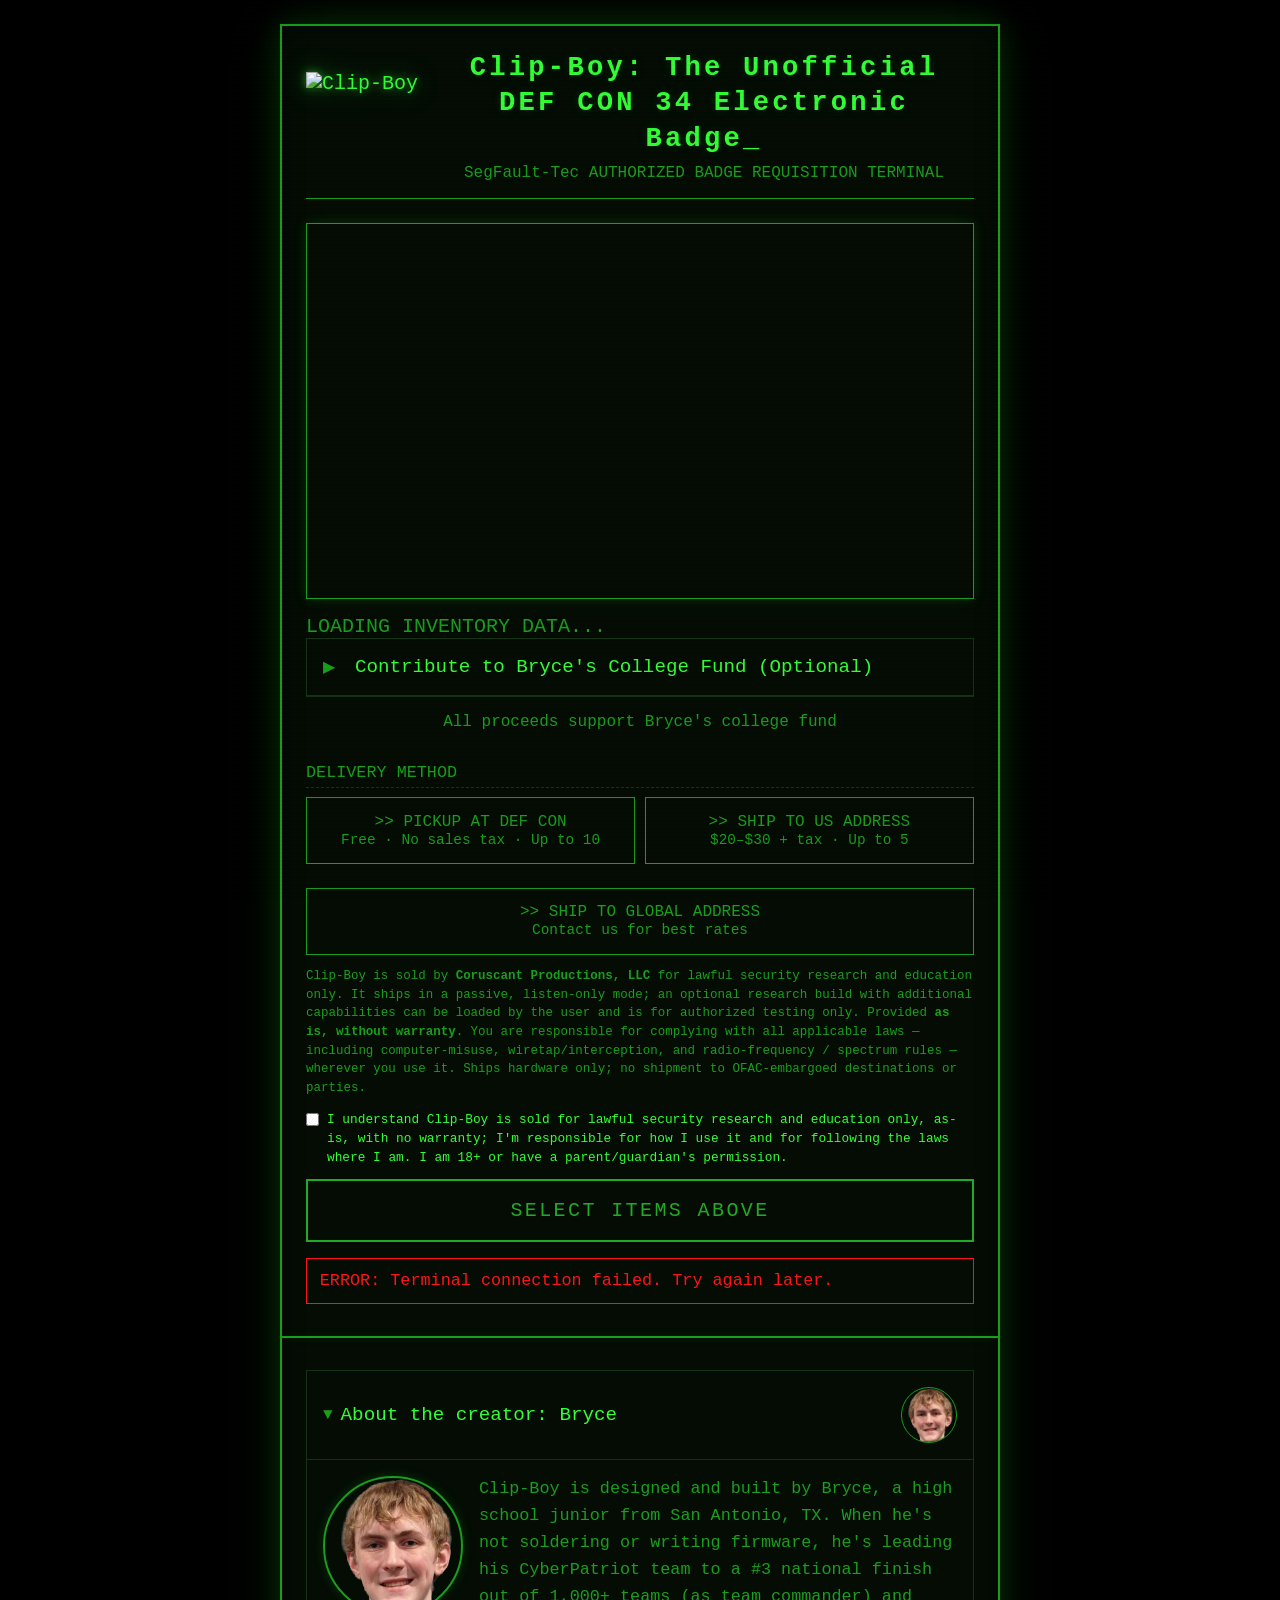
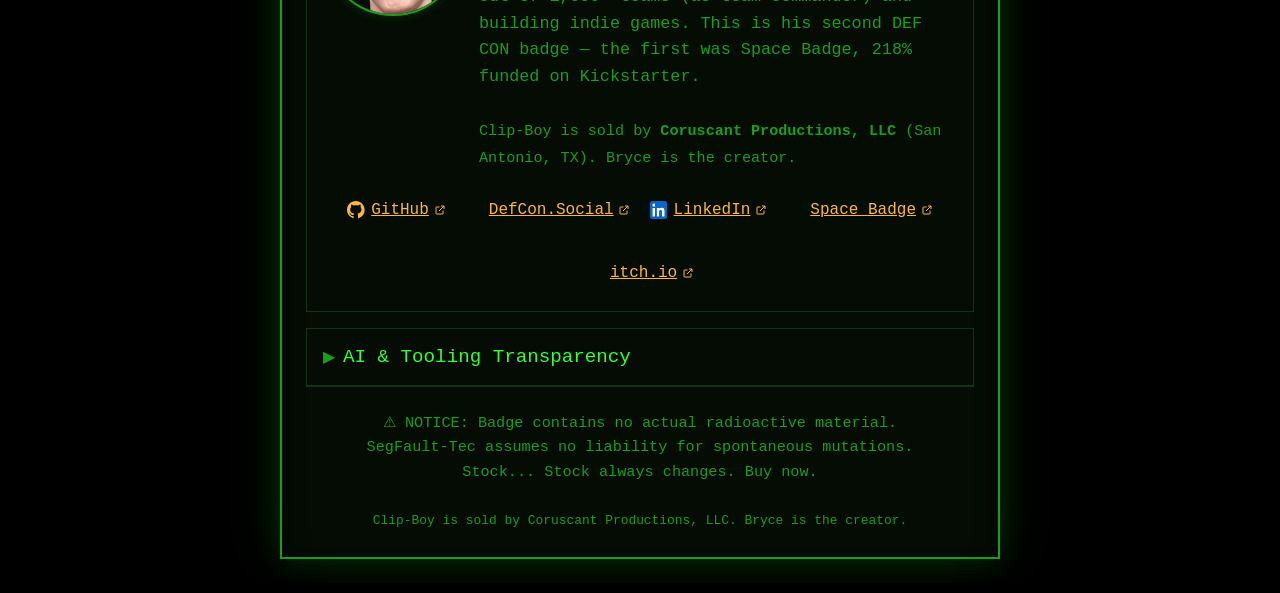
==== commit 2706c0de: "go-live polish: kill normal-store flash before auto-flip; redirect ks/ -> / - init() hides the "LOAD" ====
--- a/ks/index.html
+++ b/ks/index.html
@@ -3,1376 +3,19 @@
 <head>
   <meta charset="UTF-8">
   <meta name="viewport" content="width=device-width, initial-scale=1.0">
-  <title>Clip-Boy — Founding Backer Edition</title>
-  <meta http-equiv="Content-Security-Policy" content="default-src 'self'; script-src 'self' 'unsafe-inline'; style-src 'self' 'unsafe-inline' https://fonts.googleapis.com; font-src https://fonts.gstatic.com; img-src 'self' https://raw.githubusercontent.com https://img.youtube.com https://defcon.social https://www.linkedin.com https://www.kickstarter.com https://itch.io https://www.google.com https://t3.gstatic.com data:; frame-src https://www.youtube-nocookie.com; connect-src https://script.google.com https://script.googleusercontent.com https://tropicsquirrel.github.io https://clipboy-api.left4rss.workers.dev; frame-ancestors 'none'; base-uri 'self'">
-  <link rel="icon" type="image/png" href="https://raw.githubusercontent.com/tropicsquirrel/shop/main/images/favicon.png">
-
-  <!-- Open Graph (social previews) -->
-  <meta property="og:type" content="website">
-  <meta property="og:site_name" content="Clip-Boy">
-  <meta property="og:title" content="Clip-Boy — Founding Backer Edition">
-  <meta property="og:description" content="Exclusive to the 57 original Space Badge backers. $120 flat, in colors no one else can buy.">
-  <meta property="og:url" content="https://ks.brycebadges.com">
-  <meta property="og:image" content="https://raw.githubusercontent.com/tropicsquirrel/shop/main/images/og-preview.png">
-  <meta property="og:image:width" content="1200">
-  <meta property="og:image:height" content="630">
-
-  <!-- Twitter Card -->
-  <meta name="twitter:card" content="summary_large_image">
-  <meta name="twitter:title" content="Clip-Boy — Founding Backer Edition">
-  <meta name="twitter:description" content="Exclusive to the 57 original Space Badge backers. $120 flat, in colors no one else can buy.">
-  <meta name="twitter:image" content="https://raw.githubusercontent.com/tropicsquirrel/shop/main/images/og-preview.png">
-  <link rel="preconnect" href="https://fonts.googleapis.com">
-  <link rel="preconnect" href="https://fonts.gstatic.com" crossorigin>
-  <link href="https://fonts.googleapis.com/css2?family=Share+Tech+Mono&display=swap" rel="stylesheet">
-
+  <meta http-equiv="refresh" content="0; url=../">
+  <link rel="canonical" href="https://tropicsquirrel.github.io/shop/">
+  <meta name="robots" content="noindex">
+  <title>Clip-Boy — Redirecting…</title>
   <style>
-    :root {
-      --pip-green: #33ff36;
-      --pip-amber: #ffb340;
-      --pip-dim: #1a9e1d;
-      --pip-glow: rgba(51, 255, 54, 0.4);
-      --pip-bg: #0a0f0a;
-      --pip-bg-dim: #050805;
-    }
-
-    * { margin: 0; padding: 0; box-sizing: border-box; }
-
-    body {
-      background: var(--pip-bg);
-      color: var(--pip-green);
-      font-family: 'Share Tech Mono', monospace;
-      min-height: 100vh;
-      padding: 1rem;
-      overflow-x: hidden;
-    }
-
-    /* CRT scanlines */
-    body::before {
-      content: '';
-      position: fixed;
-      top: 0; left: 0; right: 0; bottom: 0;
-      background: repeating-linear-gradient(0deg, rgba(0,0,0,0.15), rgba(0,0,0,0.15) 1px, transparent 1px, transparent 3px);
-      pointer-events: none;
-      z-index: 1000;
-    }
-
-    .terminal {
-      max-width: 720px;
-      margin: 0 auto;
-      border: 2px solid var(--pip-dim);
-      padding: 1.5rem;
-      box-shadow: 0 0 20px var(--pip-glow);
-      background: var(--pip-bg-dim);
-      position: relative;
-      z-index: 1;
-    }
-
-    .header { text-align: center; margin-bottom: 1.5rem; }
-    .title {
-      font-size: 1.8rem;
-      letter-spacing: 0.05em;
-      text-shadow: 0 0 8px var(--pip-glow);
-      color: var(--pip-amber);
-    }
-    .subtitle {
-      font-size: 0.85rem;
-      color: var(--pip-dim);
-      margin-top: 0.3rem;
-      letter-spacing: 0.1em;
-    }
-
-    .banner {
-      border: 1px solid var(--pip-amber);
-      background: rgba(255, 179, 64, 0.05);
-      padding: 0.9rem 1rem;
-      margin-bottom: 1.5rem;
-      color: var(--pip-amber);
-      font-size: 0.95rem;
-      text-align: center;
-      line-height: 1.6;
-      box-shadow: 0 0 6px rgba(255, 179, 64, 0.2);
-    }
-    .banner .b-line { display: block; }
-    .banner .b-sep { color: var(--pip-dim); margin: 0 0.5em; }
-
-    /* Auth gate */
-    .auth-gate {
-      border: 1px solid var(--pip-dim);
-      padding: 1.5rem;
-      margin-bottom: 1rem;
-      background: rgba(51, 255, 54, 0.03);
-    }
-    .auth-gate p { margin-bottom: 1rem; color: var(--pip-dim); line-height: 1.5; }
-    .auth-gate label {
-      display: block;
-      margin-top: 0.75rem;
-      margin-bottom: 0.3rem;
-      color: var(--pip-green);
-      font-size: 0.9rem;
-    }
-    .auth-gate input {
-      width: 100%;
-      padding: 0.6rem 0.8rem;
-      background: var(--pip-bg);
-      border: 1px solid var(--pip-dim);
-      color: var(--pip-green);
-      font-family: 'Share Tech Mono', monospace;
-      font-size: 1rem;
-    }
-    .auth-gate input:focus { outline: none; border-color: var(--pip-green); box-shadow: 0 0 6px var(--pip-glow); }
-    .auth-gate button {
-      width: 100%;
-      margin-top: 1rem;
-      padding: 0.8rem;
-      background: var(--pip-bg);
-      border: 1px solid var(--pip-green);
-      color: var(--pip-green);
-      font-family: 'Share Tech Mono', monospace;
-      font-size: 1rem;
-      cursor: pointer;
-      letter-spacing: 0.1em;
-    }
-    .auth-gate button:hover:not(:disabled) {
-      background: var(--pip-green);
-      color: var(--pip-bg);
-      box-shadow: 0 0 10px var(--pip-glow);
-    }
-    .auth-gate button:disabled { opacity: 0.5; cursor: not-allowed; }
-    .auth-status { margin-top: 0.75rem; font-size: 0.9rem; min-height: 1.2rem; }
-    .auth-status.error { color: var(--pip-amber); }
-    .auth-status.success { color: var(--pip-green); }
-
-    /* Welcome / status after auth */
-    .welcome-block {
-      border: 1px solid var(--pip-green);
-      padding: 1rem 1.2rem;
-      margin-bottom: 1rem;
-      background: rgba(51, 255, 54, 0.05);
-    }
-    .welcome-block .greeting { font-size: 1.1rem; color: var(--pip-green); margin-bottom: 0.4rem; }
-    .welcome-block .remaining { color: var(--pip-amber); font-size: 0.95rem; }
-
-    .deadline-banner {
-      border: 1px solid var(--pip-amber);
-      background: rgba(255, 179, 64, 0.05);
-      padding: 0.7rem 1rem;
-      margin-bottom: 1rem;
-      color: var(--pip-amber);
-      font-size: 0.95rem;
-      text-align: center;
-      box-shadow: 0 0 6px rgba(255, 179, 64, 0.2);
-      letter-spacing: 0.05em;
-    }
-    .deadline-banner #countdown { font-weight: bold; font-size: 1.05em; }
-    .deadline-banner .cd-part {
-      display: inline-block;
-      min-width: 0.6em;
-      transition: none;
-    }
-    @keyframes cd-flash {
-      0% { color: var(--pip-green); text-shadow: 0 0 10px var(--pip-green); transform: scale(1.2); }
-      100% { color: var(--pip-amber); text-shadow: none; transform: scale(1); }
-    }
-    .deadline-banner .cd-part.pulsing {
-      animation: cd-flash 0.5s ease-out;
-    }
-    .deadline-banner.expired {
-      border-color: var(--pip-amber);
-      color: var(--pip-amber);
-      background: rgba(255, 179, 64, 0.08);
-      animation: expired-pulse 2s ease-in-out infinite;
-      font-weight: bold;
-    }
-    @keyframes expired-pulse {
-      0%, 100% {
-        box-shadow: 0 0 8px rgba(255, 179, 64, 0.3);
-        border-color: rgba(255, 179, 64, 0.6);
-      }
-      50% {
-        box-shadow: 0 0 22px rgba(255, 179, 64, 0.75), 0 0 4px rgba(255, 179, 64, 0.9) inset;
-        border-color: var(--pip-amber);
-      }
-    }
-
-    /* When sales deadline expires, lock down all badge-purchase controls.
-       Contribution controls intentionally stay enabled so backers can still donate.
-       Note: we DON'T set pointer-events:none on qty buttons — we want hover events
-       to fire so the tooltip can show. The JS handlers (adjustQty, setDelivery)
-       early-return when deadlineExpired is true, blocking the actual action. */
-    body.deadline-locked .qty-btn,
-    body.deadline-locked .delivery-btn {
-      opacity: 0.35;
-      cursor: not-allowed;
-      filter: grayscale(0.6);
-    }
-    body.deadline-locked .product-card .qty-row,
-    body.deadline-locked .delivery-row {
-      position: relative;
-    }
-    body.deadline-locked .delivery-row::after {
-      content: '🔒 SALES CLOSED';
-      position: absolute;
-      right: 0;
-      top: -1.5rem;
-      font-size: 0.8rem;
-      color: var(--pip-amber);
-      letter-spacing: 0.05em;
-    }
-
-    /* Tooltip on hover of a qty-row when sales are closed. */
-    body.deadline-locked .qty-row::before {
-      content: 'Sales closed.\A Email coruscantproductions@gmail.com for exceptions.';
-      white-space: pre-line;
-      position: absolute;
-      bottom: calc(100% + 8px);
-      right: 0;
-      background: var(--pip-bg-dim);
-      border: 1px solid var(--pip-amber);
-      color: var(--pip-amber);
-      padding: 0.6rem 0.9rem;
-      font-size: 0.82rem;
-      width: max-content;
-      max-width: 280px;
-      border-radius: 4px;
-      pointer-events: none;
-      z-index: 100;
-      box-shadow: 0 0 14px rgba(255, 179, 64, 0.5);
-      text-align: center;
-      opacity: 0;
-      transform: translateY(4px);
-      transition: opacity 0.18s, transform 0.18s;
-    }
-    body.deadline-locked .qty-row:hover::before {
-      opacity: 1;
-      transform: translateY(0);
-    }
-
-    /* Launch video */
-    .launch-video {
-      width: 100%;
-      aspect-ratio: 16/9;
-      margin-bottom: 1rem;
-      border: 1px solid var(--pip-dim);
-      box-shadow: 0 0 12px var(--pip-glow);
-    }
-    .launch-video iframe { width: 100%; height: 100%; display: block; }
-
-    /* Product cards */
-    .product-card {
-      border: 1px solid var(--pip-dim);
-      margin-bottom: 1rem;
-      background: rgba(51, 255, 54, 0.02);
-    }
-    .product-summary {
-      padding: 1rem 1.2rem;
-      cursor: pointer;
-      display: flex;
-      align-items: center;
-      transition: background 0.15s;
-    }
-    .product-summary:hover { background: rgba(51, 255, 54, 0.05); }
-    .product-toggle { color: var(--pip-amber); margin-right: 0.7rem; font-size: 1rem; transition: transform 0.2s; }
-    .product-toggle.open { transform: rotate(90deg); }
-    .product-thumb {
-      width: 40px;
-      height: 40px;
-      border-radius: 4px;
-      margin-right: 0.7rem;
-      border: 1px solid var(--pip-dim);
-      object-fit: cover;
-      flex-shrink: 0;
-      background: #000;
-    }
-    .product-name { font-size: 1.1rem; color: var(--pip-green); flex: 1; }
-    .product-price { color: var(--pip-amber); font-size: 1.1rem; margin-left: 1rem; }
-
-    .product-detail {
-      max-height: 0;
-      overflow: hidden;
-      transition: max-height 0.3s ease-out;
-    }
-    .product-detail.open { max-height: 5000px; }
-    .product-detail-inner {
-      padding: 0 1.2rem 1.2rem;
-      border-top: 1px dashed var(--pip-dim);
-      padding-top: 1rem;
-    }
-    .product-image {
-      width: 100%;
-      margin: 0 auto 0.4rem;
-      display: block;
-      border: 1px solid var(--pip-dim);
-      background: #000;
-      cursor: zoom-in;
-    }
-    .product-description {
-      color: var(--pip-dim);
-      font-size: 0.95rem;
-      line-height: 1.55;
-      margin-bottom: 1rem;
-    }
-    .product-description strong { color: var(--pip-green); }
-    .image-caption { font-size: 0.8rem; color: var(--pip-dim); text-align: center; font-style: italic; margin-bottom: 1rem; }
-
-    .qty-row {
-      display: flex;
-      align-items: center;
-      justify-content: space-between;
-      padding: 0.5rem 0;
-    }
-    .qty-row .qty-label { color: var(--pip-green); }
-    .qty-controls { display: flex; align-items: center; gap: 0.5rem; }
-    .qty-btn {
-      width: 36px;
-      height: 36px;
-      background: var(--pip-bg);
-      border: 1px solid var(--pip-dim);
-      color: var(--pip-green);
-      cursor: pointer;
-      font-family: 'Share Tech Mono', monospace;
-      font-size: 1.2rem;
-    }
-    .qty-btn:hover:not(:disabled) { border-color: var(--pip-green); }
-    .qty-btn:disabled { opacity: 0.3; cursor: not-allowed; }
-    .qty-value { min-width: 28px; text-align: center; color: var(--pip-green); font-size: 1.1rem; }
-
-    /* Contribute section */
-    .contribute-block {
-      margin-top: 1rem;
-      padding: 1rem 1.2rem;
-      border: 1px dashed var(--pip-amber);
-      background: rgba(255, 179, 64, 0.03);
-    }
-    .contribute-block .label { color: var(--pip-amber); margin-bottom: 0.5rem; font-size: 0.95rem; }
-    .contribute-presets { display: flex; gap: 0.4rem; flex-wrap: wrap; margin-bottom: 0.5rem; }
-    .contribute-presets button {
-      flex: 1;
-      min-width: 60px;
-      padding: 0.5rem;
-      background: var(--pip-bg);
-      border: 1px solid var(--pip-dim);
-      color: var(--pip-dim);
-      cursor: pointer;
-      font-family: 'Share Tech Mono', monospace;
-    }
-    .contribute-presets button:hover { border-color: var(--pip-amber); color: var(--pip-amber); }
-    .contribute-presets button.active {
-      background: var(--pip-amber);
-      color: var(--pip-bg);
-      border-color: var(--pip-amber);
-    }
-    .contribute-custom { display: flex; align-items: center; gap: 0.4rem; }
-    .contribute-custom span { color: var(--pip-amber); }
-    .contribute-custom input {
-      flex: 1;
-      padding: 0.5rem;
-      background: var(--pip-bg);
-      border: 1px solid var(--pip-dim);
-      color: var(--pip-amber);
-      font-family: 'Share Tech Mono', monospace;
-    }
-    .contribute-note { color: var(--pip-dim); font-size: 0.82rem; margin-top: 0.5rem; font-style: italic; }
-
-    /* Delivery */
-    .section-label { color: var(--pip-amber); font-size: 0.95rem; margin: 1.5rem 0 0.5rem; letter-spacing: 0.05em; }
-    .delivery-row { display: flex; gap: 0.5rem; }
-    .delivery-btn {
-      flex: 1;
-      padding: 0.8rem;
-      background: var(--pip-bg);
-      border: 1px solid var(--pip-dim);
-      color: var(--pip-dim);
-      font-family: 'Share Tech Mono', monospace;
-      font-size: 0.95rem;
-      cursor: pointer;
-    }
-    .delivery-btn:hover { border-color: var(--pip-green); color: var(--pip-green); }
-    .delivery-btn.active {
-      background: var(--pip-green);
-      color: var(--pip-bg);
-      border-color: var(--pip-green);
-      box-shadow: 0 0 6px var(--pip-glow);
-    }
-
-    @keyframes attention-pulse {
-      0%, 100% {
-        box-shadow: 0 0 0 0 rgba(255, 179, 64, 0);
-        border-color: var(--pip-dim);
-        color: var(--pip-dim);
-      }
-      50% {
-        box-shadow: 0 0 14px 4px rgba(255, 179, 64, 0.55);
-        border-color: var(--pip-amber);
-        color: var(--pip-amber);
-      }
-    }
-    .delivery-btn.attention { animation: attention-pulse 1.4s ease-in-out infinite; }
-    .delivery-btn.attention:hover { animation: none; border-color: var(--pip-green); color: var(--pip-green); }
-
-    /* Cart */
-    .cart-summary { margin-top: 1rem; padding: 1rem; border: 1px dashed var(--pip-dim); background: rgba(51, 255, 54, 0.03); }
-    .cart-line { display: flex; justify-content: space-between; padding: 0.3rem 0; color: var(--pip-green); font-size: 0.95rem; }
-    .cart-line .label { color: var(--pip-dim); }
-    .cart-line.total { border-top: 1px solid var(--pip-dim); margin-top: 0.5rem; padding-top: 0.5rem; color: var(--pip-amber); font-size: 1.05rem; }
-    .cart-note { color: var(--pip-dim); font-size: 0.85rem; margin-top: 0.4rem; font-style: italic; }
-
-    /* Buy button */
-    .buy-btn {
-      width: 100%;
-      margin-top: 1rem;
-      padding: 1rem;
-      background: var(--pip-bg);
-      border: 2px solid var(--pip-green);
-      color: var(--pip-green);
-      font-family: 'Share Tech Mono', monospace;
-      font-size: 1.15rem;
-      cursor: pointer;
-      letter-spacing: 0.1em;
-    }
-    .buy-btn:hover:not(:disabled) {
-      background: var(--pip-green);
-      color: var(--pip-bg);
-      box-shadow: 0 0 14px var(--pip-glow);
-    }
-    .buy-btn:disabled { opacity: 0.4; cursor: not-allowed; border-color: var(--pip-dim); color: var(--pip-dim); }
-
-    .message {
-      margin-top: 1rem;
-      padding: 0.75rem;
-      border: 1px solid var(--pip-amber);
-      color: var(--pip-amber);
-      background: rgba(255, 179, 64, 0.05);
-      font-size: 0.95rem;
-      display: none;
-    }
-    .message.show { display: block; }
-
-    /* Section divider */
-    .section-divider {
-      border: 0;
-      border-top: 2px solid var(--pip-dim);
-      margin: 2rem -1.5rem;
-      box-shadow: 0 0 8px var(--pip-glow);
-    }
-    @media (max-width: 480px) {
-      .section-divider { margin: 1.5rem -1rem; }
-    }
-
-    /* About + AI transparency cards (reuse product-card styling) */
-    .about-bio { display: flex; gap: 1rem; align-items: flex-start; margin-bottom: 1rem; }
-    .bryce-large {
-      width: 140px; height: 140px; border-radius: 50%;
-      object-fit: cover; border: 2px solid var(--pip-dim);
-      flex-shrink: 0;
-      box-shadow: 0 0 12px rgba(51, 255, 54, 0.15);
-    }
-    .about-bio-text { color: var(--pip-dim); font-size: 1.05rem; line-height: 1.6; flex: 1; min-width: 0; }
-    .about-links {
-      display: flex; gap: 1.2rem; flex-wrap: wrap; justify-content: center;
-      margin-top: 0.5rem;
-    }
-    .about-links a {
-      color: var(--pip-amber); text-decoration: underline; font-size: 1rem;
-      padding: 0.3rem 0; min-height: 44px; display: flex; align-items: center;
-    }
-    .about-links a:active { color: var(--pip-green); }
-    .link-icon { width: 1.1em; height: 1.1em; vertical-align: -0.2em; margin-right: 0.4em; border-radius: 2px; }
-    .ext-icon {
-      display: inline-block; width: 0.75em; height: 0.75em;
-      margin-left: 0.3em; vertical-align: baseline;
-      stroke: currentColor; fill: none; stroke-width: 2;
-    }
-
-    .flavor {
-      margin-top: 2rem;
-      text-align: center;
-      color: var(--pip-dim);
-      font-size: 0.9rem;
-      line-height: 1.5;
-    }
-    .flavor a { color: var(--pip-amber); text-decoration: underline; }
-
-    @media (max-width: 480px) {
-      .terminal { padding: 1rem; }
-      .title { font-size: 1.4rem; }
-      .product-name { font-size: 1rem; }
-      .delivery-row { flex-direction: column; }
-      .bryce-large { width: 100px; height: 100px; }
-    }
-
-    /* Modal */
-    .modal-overlay {
-      position: fixed; top: 0; left: 0; right: 0; bottom: 0;
-      background: rgba(0, 0, 0, 0.85);
-      display: none; align-items: center; justify-content: center;
-      z-index: 2000; padding: 1rem;
-    }
-    .modal-overlay.show { display: flex; }
-    .modal-box {
-      max-width: 480px; width: 100%;
-      background: var(--pip-bg-dim);
-      border: 2px solid var(--pip-amber);
-      padding: 1.5rem;
-      box-shadow: 0 0 30px rgba(255, 179, 64, 0.4);
-    }
-    .modal-title { color: var(--pip-amber); font-size: 1.2rem; margin-bottom: 1rem; letter-spacing: 0.05em; }
-    .modal-body { color: var(--pip-green); line-height: 1.55; margin-bottom: 1.5rem; font-size: 0.95rem; }
-    .modal-buttons { display: flex; gap: 0.5rem; }
-    .modal-buttons button {
-      flex: 1; padding: 0.7rem;
-      background: var(--pip-bg);
-      border: 1px solid var(--pip-dim);
-      color: var(--pip-green);
-      font-family: 'Share Tech Mono', monospace;
-      font-size: 0.95rem;
-      cursor: pointer;
-    }
-    .modal-buttons button:hover { border-color: var(--pip-green); }
-    .modal-buttons button.confirm { border-color: var(--pip-amber); color: var(--pip-amber); }
-    .modal-buttons button.confirm:hover {
-      background: var(--pip-amber); color: var(--pip-bg);
-      box-shadow: 0 0 10px rgba(255, 179, 64, 0.4);
-    }
-
-    /* Lightbox */
-    .lightbox-overlay {
-      position: fixed; top: 0; left: 0; right: 0; bottom: 0;
-      background: rgba(0, 0, 0, 0.94);
-      display: none; align-items: center; justify-content: center;
-      z-index: 3000; padding: 1rem;
-      cursor: zoom-out;
-    }
-    .lightbox-overlay.show { display: flex; }
-    .lightbox-overlay img { max-width: 95vw; max-height: 90vh; border: 1px solid var(--pip-dim); }
-    .lightbox-close {
-      position: absolute; top: 1rem; right: 1rem;
-      width: 44px; height: 44px;
-      background: var(--pip-bg-dim);
-      border: 1px solid var(--pip-dim);
-      color: var(--pip-amber);
-      font-family: 'Share Tech Mono', monospace;
-      font-size: 1.5rem; cursor: pointer;
-    }
+    body { font-family:'Share Tech Mono', monospace; background:#000; color:#33ff36; padding:2rem; line-height:1.6; }
+    a { color:#ffb833; }
   </style>
+  <script>window.location.replace('../');</script>
 </head>
 <body>
-  <div class="terminal">
-    <div class="header">
-      <div class="title">CLIP-BOY :: FOUNDING BACKER EDITION</div>
-      <div class="subtitle">RESTRICTED ACCESS · BACKER VERIFICATION REQUIRED</div>
-    </div>
-
-    <div class="banner" id="banner">
-      <span class="b-line">EXCLUSIVE TO THE 57 ORIGINAL SPACE BADGE BACKERS</span>
-      <span class="b-line">$120 FLAT <span class="b-sep">·</span> COLORS NO ONE ELSE CAN BUY</span>
-    </div>
-
-    <!-- Auth gate -->
-    <div class="auth-gate" id="auth-gate">
-      <p>
-        Welcome, founding backer! To access your exclusive offer, enter the email
-        you used on Kickstarter and your backer number from the SpaceBadge campaign.
-      </p>
-      <label for="auth-email">Email (used on Kickstarter to back Space Badge)</label>
-      <input type="email" id="auth-email" autocomplete="email" placeholder="you@example.com">
-      <label for="auth-backer">Backer Number <a href="https://www.kickstarter.com/projects/o-n/space-badge-the-next-generation-of-defcon-badges/backing/details" target="_blank" rel="noopener" style="color:var(--pip-amber); font-size:0.85rem; margin-left:0.3em; text-decoration:underline; font-weight:normal;">(find yours)<svg class="ext-icon" viewBox="0 0 24 24"><path d="M14 4h6v6M20 4L10 14M18 13v6a1 1 0 0 1-1 1H5a1 1 0 0 1-1-1V7a1 1 0 0 1 1-1h6"/></svg></a></label>
-      <input type="text" id="auth-backer" inputmode="numeric" placeholder="e.g. 42" onkeydown="if (event.key === 'Enter') authenticate();">
-      <div style="margin-top:0.4rem; font-size:0.82rem; color:var(--pip-dim);">
-        Still can't find it?
-        <a href="mailto:coruscantproductions@gmail.com?subject=Clip-Boy%20Founding%20Backer%20%E2%80%94%20help%20finding%20my%20backer%20number&amp;body=Hi%2C%20I%20backed%20Space%20Badge%20on%20Kickstarter%20but%20I%20can't%20find%20my%20backer%20number.%20The%20email%20I%20used%20on%20Kickstarter%20was%3A%20%0A%0AThanks!" style="color:var(--pip-amber); text-decoration:underline;" id="emailHelpLink">Email us</a>
-        and we'll look it up.
-      </div>
-      <button onclick="authenticate()" id="auth-btn">UNLOCK ACCESS</button>
-      <div class="auth-status" id="auth-status"></div>
-    </div>
-
-    <!-- Post-auth content -->
-    <div id="post-auth" style="display:none">
-      <div class="welcome-block" id="welcome">
-        <div class="greeting" id="greeting"></div>
-        <div class="remaining" id="remaining"></div>
-      </div>
-
-      <div class="deadline-banner" id="deadlineBanner">
-        ⏰ FOUNDING BACKER SALES END IN: <span id="countdown"><span id="cd-days">…</span></span>
-      </div>
-
-      <div class="launch-video">
-        <iframe src="https://www.youtube-nocookie.com/embed/mVFxb8wNfNw"
-                title="Clip-Boy Launch Video"
-                width="720" height="405"
-                frameborder="0"
-                allow="accelerometer; autoplay; clipboard-write; encrypted-media; gyroscope; picture-in-picture; web-share"
-                allowfullscreen></iframe>
-      </div>
-
-      <!-- Card: Space Badge -->
-      <div class="product-card">
-        <div class="product-summary" onclick="togglePanel('space')">
-          <span class="product-toggle" id="toggle-space">▶</span>
-          <img src="../images/ks/thumb-space.png" alt="" class="product-thumb">
-          <span class="product-name">Founding Backer Edition (Space Badge colors)</span>
-          <span class="product-price">$120</span>
-        </div>
-        <div class="product-detail" id="detail-space">
-          <div class="product-detail-inner">
-            <img class="product-image" src="../images/ks/space-previs.png" alt="Space Badge color preview" onclick="openLightbox(this.src)" loading="lazy">
-            <div class="image-caption">Left: AI-generated visualization. Right: Orca Slicer render. Trim glows blue and red in low light for ~30 seconds after bright-light exposure.</div>
-            <div class="product-description">
-              The same color scheme as your original Space Badge, with glow-in-the-dark blue
-              and red trim. Hardware identical to all other Clip-Boy editions; backer-exclusive
-              color scheme — not sold to the public. <strong>Includes the custom Founding Backer
-              boot screen.</strong>
-            </div>
-            <div class="qty-row">
-              <span class="qty-label">Quantity:</span>
-              <div class="qty-controls">
-                <button class="qty-btn" onclick="adjustQty('DC34-KS-SPACE', -1)">−</button>
-                <span class="qty-value" id="qty-DC34-KS-SPACE">0</span>
-                <button class="qty-btn" onclick="adjustQty('DC34-KS-SPACE', 1)">+</button>
-              </div>
-            </div>
-          </div>
-        </div>
-      </div>
-
-      <!-- Card: Overseer -->
-      <div class="product-card">
-        <div class="product-summary" onclick="togglePanel('overseer')">
-          <span class="product-toggle" id="toggle-overseer">▶</span>
-          <img src="../images/ks/thumb-overseer.png" alt="" class="product-thumb">
-          <span class="product-name">Founding Backer Edition (Overseer colors)</span>
-          <span class="product-price">$120</span>
-        </div>
-        <div class="product-detail" id="detail-overseer">
-          <div class="product-detail-inner">
-            <img class="product-image" src="../images/ks/overseer-previs.png" alt="Overseer color preview" onclick="openLightbox(this.src)" loading="lazy">
-            <div class="image-caption">Left: AI-generated visualization. Right: Orca Slicer render. Blue base glows in low light for ~30 seconds after bright-light exposure.</div>
-            <div class="product-description">
-              A glow-in-the-dark blue base with yellow trim — perfect for ruling an underground
-              city. Hardware identical to all other Clip-Boy editions; backer-exclusive color
-              scheme — not sold to the public. <strong>Includes the custom Founding Backer
-              boot screen.</strong>
-            </div>
-            <div class="qty-row">
-              <span class="qty-label">Quantity:</span>
-              <div class="qty-controls">
-                <button class="qty-btn" onclick="adjustQty('DC34-KS-OVERSEER', -1)">−</button>
-                <span class="qty-value" id="qty-DC34-KS-OVERSEER">0</span>
-                <button class="qty-btn" onclick="adjustQty('DC34-KS-OVERSEER', 1)">+</button>
-              </div>
-            </div>
-          </div>
-        </div>
-      </div>
-
-      <!-- Card: Standard (Gunmetal Gray) -->
-      <div class="product-card">
-        <div class="product-summary" onclick="togglePanel('std')">
-          <span class="product-toggle" id="toggle-std">▶</span>
-          <img src="../images/ks/thumb-std.png" alt="" class="product-thumb">
-          <span class="product-name">Founding Backer Edition (Gunmetal Gray)</span>
-          <span class="product-price">$120</span>
-        </div>
-        <div class="product-detail" id="detail-std">
-          <div class="product-detail-inner">
-            <img class="product-image" src="../images/ks/std-previs.png" alt="Standard Gunmetal Gray preview" onclick="openLightbox(this.src)" loading="lazy">
-            <div class="image-caption">Left: AI-generated visualization. Center: Orca Slicer render. Right: Actual photo of a production Clip-Boy.</div>
-            <div class="product-description">
-              Shiny gunmetal gray with black trim. Same color scheme as the public Standard
-              Edition, but at the Founding Backer price.
-              <strong>Includes the custom Founding Backer boot screen.</strong>
-            </div>
-            <div class="qty-row">
-              <span class="qty-label">Quantity:</span>
-              <div class="qty-controls">
-                <button class="qty-btn" onclick="adjustQty('DC34-KS-STD', -1)">−</button>
-                <span class="qty-value" id="qty-DC34-KS-STD">0</span>
-                <button class="qty-btn" onclick="adjustQty('DC34-KS-STD', 1)">+</button>
-              </div>
-            </div>
-          </div>
-        </div>
-      </div>
-
-      <!-- Contribute -->
-      <div class="product-card">
-        <div class="product-summary" onclick="togglePanel('donate')">
-          <span class="product-toggle" id="toggle-donate">▶</span>
-          <span class="product-name">Contribute to Bryce's College Fund (Optional)</span>
-        </div>
-        <div class="product-detail" id="detail-donate">
-          <div class="product-detail-inner">
-            <div class="product-description">
-              Adds your contribution to this badge order — no separate transaction needed.
-              Bundled into your Stripe checkout total below.
-            </div>
-            <div class="contribute-presets">
-              <button onclick="setContribution(0)" id="contrib-0" class="active">$0</button>
-              <button onclick="setContribution(1000)" id="contrib-1000">$10</button>
-              <button onclick="setContribution(2500)" id="contrib-2500">$25</button>
-              <button onclick="setContribution(5000)" id="contrib-5000">$50</button>
-              <button onclick="setContribution(10000)" id="contrib-10000">$100</button>
-            </div>
-            <div class="contribute-custom">
-              <span>$</span>
-              <input type="number" min="0" step="1" placeholder="Custom amount" id="contrib-custom" oninput="setCustomContribution(this.value)">
-            </div>
-          </div>
-        </div>
-      </div>
-
-      <div class="section-label">DELIVERY METHOD (select one)</div>
-      <div class="delivery-row">
-        <button class="delivery-btn" onclick="setDelivery('pickup')" id="btn-pickup">PICKUP AT DEF CON</button>
-        <button class="delivery-btn" onclick="setDelivery('ship')" id="btn-ship">SHIP TO ME (USA ONLY)</button>
-      </div>
-
-      <div class="cart-summary" id="cart-summary" style="display:none"></div>
-
-      <div style="font-size:0.78rem; color:var(--pip-dim); line-height:1.5; margin:0.75rem 0;">
-        Clip-Boy is sold by <strong>Coruscant Productions, LLC</strong> for lawful security research and education only. It ships in a passive, listen-only mode; an optional research build with additional capabilities can be loaded by the user and is for authorized testing only. Provided <strong>as is, without warranty</strong>. You are responsible for complying with all applicable laws &mdash; including computer-misuse, wiretap/interception, and radio-frequency / spectrum rules &mdash; wherever you use it. Ships hardware only; no shipment to OFAC-embargoed destinations or parties.
-      </div>
-      <label id="consentRow" style="display:flex; gap:0.5rem; align-items:flex-start; font-size:0.8rem; color:var(--pip-green); line-height:1.5; margin-bottom:0.75rem; cursor:pointer;">
-        <input type="checkbox" id="consentChk" onchange="this.style.outline='';document.getElementById('consentRow').style.color='var(--pip-green)';" style="margin-top:0.2rem; flex-shrink:0;">
-        <span>I understand Clip-Boy is sold for lawful security research and education only, as-is, with no warranty; I'm responsible for how I use it and for following the laws where I am. I am 18+ or have a parent/guardian's permission.</span>
-      </label>
-
-      <button class="buy-btn" id="buyBtn" onclick="handleBuy()" disabled>SELECT ITEMS ABOVE</button>
-
-      <div class="message" id="msg"></div>
-
-      <hr class="section-divider">
-
-      <!-- About card -->
-      <div class="product-card">
-        <div class="product-summary" onclick="togglePanel('about')">
-          <span class="product-toggle open" id="toggle-about">▶</span>
-          <span class="product-name">About the creator: Bryce</span>
-        </div>
-        <div class="product-detail open" id="detail-about">
-          <div class="product-detail-inner">
-            <div class="about-bio">
-              <img src="../images/bryce.png" alt="Bryce" class="bryce-large" style="cursor:pointer" title="Click to enlarge" onclick="event.stopPropagation(); openLightbox('../images/bryce-clipboy.png')">
-              <div class="about-bio-text">
-                Clip-Boy is designed and built by Bryce, a high school junior from
-                San Antonio, TX. When he's not soldering or writing firmware, he's
-                leading his CyberPatriot team to a #3 national finish out of 1,000+
-                teams (as team commander) and building indie games. This is his second
-                DEF CON badge — the first was Space Badge, 218% funded on Kickstarter.
-                <br><br>
-                <span style="font-size:0.9em;opacity:0.85">Clip-Boy is sold by <strong>Coruscant Productions, LLC</strong> (San Antonio, TX). Bryce is the creator.</span>
-              </div>
-            </div>
-            <div class="about-links">
-              <a href="https://defcon.social/@clipboy" target="_blank" rel="noopener me"><img src="https://defcon.social/favicon.ico" alt="" class="link-icon">DefCon.Social<svg class="ext-icon" viewBox="0 0 24 24"><path d="M14 4h6v6M20 4L10 14M18 13v6a1 1 0 0 1-1 1H5a1 1 0 0 1-1-1V7a1 1 0 0 1 1-1h6"/></svg></a>
-              <a href="https://www.linkedin.com/in/b-r-y-c-e/" target="_blank" rel="noopener"><img src="../images/icons/linkedin.png" alt="" class="link-icon">LinkedIn<svg class="ext-icon" viewBox="0 0 24 24"><path d="M14 4h6v6M20 4L10 14M18 13v6a1 1 0 0 1-1 1H5a1 1 0 0 1-1-1V7a1 1 0 0 1 1-1h6"/></svg></a>
-              <a href="https://www.kickstarter.com/projects/o-n/space-badge-the-next-generation-of-defcon-badges" target="_blank" rel="noopener"><img src="https://www.kickstarter.com/favicon.ico" alt="" class="link-icon">Space Badge<svg class="ext-icon" viewBox="0 0 24 24"><path d="M14 4h6v6M20 4L10 14M18 13v6a1 1 0 0 1-1 1H5a1 1 0 0 1-1-1V7a1 1 0 0 1 1-1h6"/></svg></a>
-              <a href="https://crazykittens-892-yt.itch.io/" target="_blank" rel="noopener"><img src="https://itch.io/favicon.ico" alt="" class="link-icon">itch.io<svg class="ext-icon" viewBox="0 0 24 24"><path d="M14 4h6v6M20 4L10 14M18 13v6a1 1 0 0 1-1 1H5a1 1 0 0 1-1-1V7a1 1 0 0 1 1-1h6"/></svg></a>
-            </div>
-          </div>
-        </div>
-      </div>
-
-      <!-- AI Transparency card -->
-      <div class="product-card">
-        <div class="product-summary" onclick="togglePanel('ai')">
-          <span class="product-toggle" id="toggle-ai">▶</span>
-          <span class="product-name">AI &amp; Tooling Transparency</span>
-        </div>
-        <div class="product-detail" id="detail-ai">
-          <div class="product-detail-inner">
-            <div class="product-description">
-              Bryce designed the PCB and enclosure, defined the feature set, and made every
-              call about what ships and what gets cut. He tested on physical hardware (some
-              of it gloriously flaky).
-              <br><br>
-              Tools used along the way:
-              <br><br>
-              <span style="color:var(--pip-green)">→ Claude + Claude Code</span>
-              <span style="color:var(--pip-dim)"> — code review, PCB review, debugging partner</span>
-              <br>
-              <span style="color:var(--pip-green)">→ ESP32 Marauder by justcallmekoko</span>
-              <span style="color:var(--pip-dim)"> — base for the Wi-Fi/BLE security tooling,
-              ported to Clip-Boy with significant AI-assisted refactoring</span>
-              <br>
-              <span style="color:var(--pip-green)">→ Flux.1 Schnell &amp; Gemini</span>
-              <span style="color:var(--pip-dim)"> — collectible artwork (prompts written and curated by Bryce)</span>
-              <br>
-              <span style="color:var(--pip-green)">→ Adobe Firefly</span>
-              <span style="color:var(--pip-dim)"> — image refinement and cleanup</span>
-              <br>
-              <span style="color:var(--pip-green)">→ ChatGPT</span>
-              <span style="color:var(--pip-dim)"> — a handful of static graphics, including Clippy</span>
-              <br><br>
-              <span style="font-style:italic">Standard disclaimer: AI was used as a tool, like Git or a
-              multimeter. The decisions, the design, the bugs, and the jokes are all Bryce's.</span>
-            </div>
-          </div>
-        </div>
-      </div>
-    </div>
-
-    <div class="flavor">
-      Hardware and firmware are identical across all editions.<br>
-      <a href="#" onclick="event.preventDefault(); showLeaveModal()">← Back to public store</a><br><br>
-      <span style="font-size:0.85em;opacity:0.8">Clip-Boy is sold by Coruscant Productions, LLC. Bryce is the creator.</span>
-    </div>
-  </div>
-
-  <!-- Leave modal -->
-  <div class="modal-overlay" id="leaveModal">
-    <div class="modal-box">
-      <div class="modal-title">⚠ LEAVING BACKER AREA</div>
-      <div class="modal-body">
-        You're about to leave the Founding Backer area and head to the public store.
-        The public store has different products, different pricing, and no backer-exclusive
-        color schemes. You can return here anytime via your Kickstarter update email.
-      </div>
-      <div class="modal-buttons">
-        <button onclick="hideLeaveModal()">STAY HERE</button>
-        <button class="confirm" onclick="confirmLeave()">CONTINUE TO PUBLIC STORE</button>
-      </div>
-    </div>
-  </div>
-
-  <!-- Lightbox -->
-  <div class="lightbox-overlay" id="lightbox" onclick="closeLightbox()">
-    <button class="lightbox-close" onclick="event.stopPropagation(); closeLightbox()">✕</button>
-    <img id="lightbox-img" src="" alt="">
-  </div>
-
-  <script>
-    const APPS_SCRIPT_URL = 'https://script.google.com/macros/s/AKfycbyRy9S7-xi93kd_sh0fyzFVZnBoudy8tpMDkJsdacOcCSldfXntpgwPU7AN5ySJafUN/exec';
-    const API_PROXY_URL = 'https://clipboy-api.left4rss.workers.dev'; // CF per-IP rate-limit proxy — track + ks_auth only (DC34-112 Phase 1); checkout/donate stay direct
-
-    const SKU_PRICES = {
-      'DC34-KS-SPACE': 12000,
-      'DC34-KS-OVERSEER': 12000,
-      'DC34-KS-STD': 12000,
-    };
-
-    const state = {
-      authed: false,
-      ksEmail: '',
-      ksBackerId: '',
-      ksName: '',
-      ksRemaining: 0,
-      ksCap: 5,
-      cart: {},
-      delivery: null,
-      donationCents: 0,
-      deadlineMs: 0,        // Server-provided KS deadline as Unix ms
-      deadlineExpired: false,
-    };
-
-    let countdownInterval = null;
-
-    function restoreSession() {
-      const raw = sessionStorage.getItem('ks_session');
-      if (!raw) return false;
-      try {
-        const s = JSON.parse(raw);
-        if (s.ksEmail && s.ksBackerId) {
-          state.authed = true;
-          state.ksEmail = s.ksEmail;
-          state.ksBackerId = s.ksBackerId;
-          state.ksName = s.ksName || '';
-          state.ksRemaining = parseInt(s.ksRemaining) || 0;
-          state.ksCap = parseInt(s.ksCap) || 5;
-          state.deadlineMs = parseInt(s.deadlineMs) || 0;
-          revealProducts();
-          startCountdown();
-          // Fire a silent re-auth to refresh the remaining count from the server.
-          refreshRemainingCount();
-          return true;
-        }
-      } catch (e) {}
-      return false;
-    }
-
-    async function refreshRemainingCount() {
-      try {
-        const url = API_PROXY_URL + '/ks_auth'
-          + '?email=' + encodeURIComponent(state.ksEmail)
-          + '&backer_id=' + encodeURIComponent(state.ksBackerId);
-        const resp = await fetch(url);
-        const data = await resp.json();
-        if (data.ok) {
-          state.ksRemaining = data.remaining;
-          state.ksCap = data.cap;
-          if (data.deadline) state.deadlineMs = new Date(data.deadline).getTime();
-          saveSession();
-          updateRemainingDisplay();
-          startCountdown();
-        }
-      } catch (e) {
-        // Silent failure — keep stale cached state, will be caught at create_checkout server-side
-      }
-    }
-
-    function updateRemainingDisplay() {
-      const remaining = state.ksRemaining;
-      let msg;
-      if (remaining <= 0) {
-        msg = "You've used your full allotment of " + state.ksCap + " Founding Backer units. Email coruscantproductions@gmail.com if you'd like more.";
-      } else if (remaining === 1) {
-        msg = 'You can order 1 more Founding Backer unit.';
-      } else {
-        msg = 'You can order up to ' + remaining + ' more Founding Backer units.';
-      }
-      const el = document.getElementById('remaining');
-      if (el) el.textContent = msg;
-    }
-
-    function startCountdown() {
-      if (!state.deadlineMs) return;
-      if (countdownInterval) clearInterval(countdownInterval);
-      // Reset previous values so the first paint doesn't pulse everything
-      lastCountdownParts = {};
-      updateCountdown();
-      countdownInterval = setInterval(updateCountdown, 1000);
-    }
-
-    let lastCountdownParts = {};
-
-    function updateCountdown() {
-      const banner = document.getElementById('deadlineBanner');
-      const countdownEl = document.getElementById('countdown');
-      if (!banner || !countdownEl) return;
-
-      const remaining = state.deadlineMs - Date.now();
-
-      if (remaining <= 0) {
-        banner.classList.add('expired');
-        banner.innerHTML = '⏰ FOUNDING BACKER ORDERING HAS CLOSED. Email coruscantproductions@gmail.com if you need an exception. Contributions to Bryce\'s college fund are still welcome below.';
-        state.deadlineExpired = true;
-        document.body.classList.add('deadline-locked');
-        // Auto-expand the contribute card so the still-available path is visible
-        const cDetail = document.getElementById('detail-donate');
-        const cToggle = document.getElementById('toggle-donate');
-        if (cDetail && !cDetail.classList.contains('open')) {
-          cDetail.classList.add('open');
-          if (cToggle) cToggle.classList.add('open');
-        }
-        if (countdownInterval) clearInterval(countdownInterval);
-        updateUI();
-        return;
-      }
-
-      const days = Math.floor(remaining / (1000 * 60 * 60 * 24));
-      const hours = Math.floor((remaining % (1000 * 60 * 60 * 24)) / (1000 * 60 * 60));
-      const minutes = Math.floor((remaining % (1000 * 60 * 60)) / (1000 * 60));
-      const seconds = Math.floor((remaining % (1000 * 60)) / 1000);
-
-      // Render only the parts we need based on what's left
-      let html;
-      if (days > 0) {
-        html = '<span class="cd-part" id="cd-d">' + days + '</span>d '
-             + '<span class="cd-part" id="cd-h">' + hours + '</span>h '
-             + '<span class="cd-part" id="cd-m">' + minutes + '</span>m '
-             + '<span class="cd-part" id="cd-s">' + seconds + '</span>s';
-      } else if (hours > 0) {
-        html = '<span class="cd-part" id="cd-h">' + hours + '</span>h '
-             + '<span class="cd-part" id="cd-m">' + minutes + '</span>m '
-             + '<span class="cd-part" id="cd-s">' + seconds + '</span>s';
-      } else {
-        html = '<span class="cd-part" id="cd-m">' + minutes + '</span>m '
-             + '<span class="cd-part" id="cd-s">' + seconds + '</span>s';
-      }
-
-      const previous = lastCountdownParts;
-      const current = { d: days, h: hours, m: minutes, s: seconds };
-
-      // If the structure changed (e.g., we dropped the days segment), reset.
-      const structureChanged =
-        (previous.hasD !== (days > 0)) ||
-        (previous.hasH !== (hours > 0 || days > 0));
-
-      countdownEl.innerHTML = html;
-
-      // Pulse any part whose displayed value just changed.
-      // Skip pulsing on the very first paint (previous values empty).
-      if (!structureChanged && Object.keys(previous).length > 0) {
-        const parts = [
-          { key: 'd', id: 'cd-d' },
-          { key: 'h', id: 'cd-h' },
-          { key: 'm', id: 'cd-m' },
-          { key: 's', id: 'cd-s' },
-        ];
-        parts.forEach(({ key, id }) => {
-          if (current[key] !== previous[key]) {
-            const el = document.getElementById(id);
-            if (el) {
-              el.classList.remove('pulsing');
-              void el.offsetWidth; // force reflow to restart animation
-              el.classList.add('pulsing');
-            }
-          }
-        });
-      }
-
-      lastCountdownParts = Object.assign({}, current, {
-        hasD: days > 0,
-        hasH: hours > 0 || days > 0,
-      });
-    }
-
-    function saveSession() {
-      sessionStorage.setItem('ks_session', JSON.stringify({
-        ksEmail: state.ksEmail,
-        ksBackerId: state.ksBackerId,
-        ksName: state.ksName,
-        ksRemaining: state.ksRemaining,
-        ksCap: state.ksCap,
-        deadlineMs: state.deadlineMs,
-      }));
-    }
-
-    async function authenticate() {
-      const email = document.getElementById('auth-email').value.trim();
-      const backerId = document.getElementById('auth-backer').value.trim();
-      const btn = document.getElementById('auth-btn');
-      const status = document.getElementById('auth-status');
-
-      if (!email || !backerId) {
-        status.textContent = 'Please enter both your email and backer number.';
-        status.className = 'auth-status error';
-        return;
-      }
-
-      btn.disabled = true;
-      btn.textContent = 'VERIFYING…';
-      status.textContent = '';
-      status.className = 'auth-status';
-
-      try {
-        const url = API_PROXY_URL + '/ks_auth'
-          + '?email=' + encodeURIComponent(email)
-          + '&backer_id=' + encodeURIComponent(backerId);
-        const resp = await fetch(url);
-        const data = await resp.json();
-
-        if (data.ok) {
-          if (data.remaining <= 0) {
-            status.textContent = "You've already ordered your full allotment (" + data.cap + " units). Email coruscantproductions@gmail.com if you'd like more.";
-            status.className = 'auth-status error';
-            btn.disabled = false;
-            btn.textContent = 'UNLOCK ACCESS';
-            return;
-          }
-          state.authed = true;
-          state.ksEmail = email;
-          state.ksBackerId = backerId;
-          state.ksName = data.name || '';
-          state.ksRemaining = data.remaining;
-          state.ksCap = data.cap;
-          if (data.deadline) state.deadlineMs = new Date(data.deadline).getTime();
-          saveSession();
-          revealProducts();
-          startCountdown();
-        } else {
-          status.textContent = data.message || data.error || 'Verification failed.';
-          status.className = 'auth-status error';
-          btn.disabled = false;
-          btn.textContent = 'UNLOCK ACCESS';
-        }
-      } catch (err) {
-        status.textContent = 'Network error. Please try again.';
-        status.className = 'auth-status error';
-        btn.disabled = false;
-        btn.textContent = 'UNLOCK ACCESS';
-      }
-    }
-
-    function revealProducts() {
-      document.getElementById('auth-gate').style.display = 'none';
-
-      const greet = state.ksName
-        ? 'WELCOME, ' + state.ksName.toUpperCase()
-        : 'ACCESS GRANTED';
-      document.getElementById('greeting').textContent = greet;
-
-      updateRemainingDisplay();
-
-      document.getElementById('post-auth').style.display = 'block';
-    }
-
-    function togglePanel(id) {
-      const detail = document.getElementById('detail-' + id);
-      const toggle = document.getElementById('toggle-' + id);
-      detail.classList.toggle('open');
-      toggle.classList.toggle('open');
-    }
-
-    function adjustQty(sku, delta) {
-      if (state.deadlineExpired) return;
-      const current = state.cart[sku] || 0;
-      const newQty = current + delta;
-      if (newQty < 0) return;
-
-      const totalAfter = totalQty() - current + newQty;
-      if (totalAfter > state.ksRemaining) {
-        showMsg("That would exceed your remaining allotment of " + state.ksRemaining + ".");
-        return;
-      }
-
-      hideMsg();
-      if (newQty === 0) delete state.cart[sku];
-      else state.cart[sku] = newQty;
-      updateUI();
-    }
-
-    function totalQty() {
-      let t = 0;
-      for (const q of Object.values(state.cart)) t += q;
-      return t;
-    }
-
-    function setContribution(cents) {
-      state.donationCents = cents;
-      document.querySelectorAll('.contribute-presets button').forEach(b => b.classList.remove('active'));
-      const el = document.getElementById('contrib-' + cents);
-      if (el) el.classList.add('active');
-      document.getElementById('contrib-custom').value = '';
-      updateUI();
-    }
-    function setCustomContribution(val) {
-      const n = parseFloat(val) || 0;
-      if (n < 0) return;
-      if (n > 1000) {
-        document.getElementById('contrib-custom').value = '1000';
-        state.donationCents = 100000;
-      } else {
-        state.donationCents = Math.round(n * 100);
-      }
-      document.querySelectorAll('.contribute-presets button').forEach(b => b.classList.remove('active'));
-      updateUI();
-    }
-
-    function setDelivery(method) {
-      if (state.deadlineExpired) return;
-      state.delivery = method;
-      document.getElementById('btn-pickup').classList.toggle('active', method === 'pickup');
-      document.getElementById('btn-ship').classList.toggle('active', method === 'ship');
-      updateUI();
-    }
-
-    function updateUI() {
-      for (const sku of Object.keys(SKU_PRICES)) {
-        document.getElementById('qty-' + sku).textContent = state.cart[sku] || 0;
-      }
-
-      const total = totalQty();
-      const cartEl = document.getElementById('cart-summary');
-      const btn = document.getElementById('buyBtn');
-      const hasDonation = state.donationCents >= 100;
-
-      if (total === 0 && !hasDonation) {
-        cartEl.style.display = 'none';
-        btn.disabled = true;
-        btn.textContent = 'SELECT ITEMS ABOVE';
-        clearDeliveryAttention();
-        return;
-      }
-
-      // Donation-only flow (no badges): skip delivery, allow checkout straight to donate
-      if (total === 0 && hasDonation) {
-        cartEl.innerHTML = '<div class="cart-line"><span class="label">College Fund Contribution</span><span>$' + (state.donationCents/100).toFixed(2) + '</span></div>'
-          + '<div class="cart-line total"><span>TOTAL</span><span>$' + (state.donationCents/100).toFixed(2) + '</span></div>'
-          + '<div class="cart-note">100% to Bryce\'s college fund · No delivery required</div>';
-        cartEl.style.display = 'block';
-        btn.disabled = false;
-        btn.textContent = '[ CONTRIBUTE $' + (state.donationCents/100).toFixed(2) + ' ]';
-        clearDeliveryAttention();
-        return;
-      }
-
-      let subtotal = 0;
-      let lines = '';
-      for (const [sku, qty] of Object.entries(state.cart)) {
-        const price = SKU_PRICES[sku] * qty;
-        subtotal += price;
-        const label = sku === 'DC34-KS-SPACE' ? 'Space Badge colors'
-                    : sku === 'DC34-KS-OVERSEER' ? 'Overseer colors'
-                    : 'Gunmetal Gray';
-        lines += '<div class="cart-line"><span class="label">' + label + ' × ' + qty + '</span><span>$' + (price/100).toFixed(2) + '</span></div>';
-      }
-
-      let shipCost = 0;
-      let shipLabel = 'Pickup at DEF CON';
-      if (state.delivery === 'ship') {
-        shipCost = total <= 3 ? 2000 : 3000;
-        shipLabel = 'Shipping (' + (total <= 3 ? '1–3' : '4–5') + ' badges)';
-      } else if (state.delivery === null) {
-        shipLabel = '<span style="color:var(--pip-amber)">⚠ Select delivery method below</span>';
-      }
-      lines += '<div class="cart-line"><span class="label">' + shipLabel + '</span><span>' + (state.delivery === null ? '—' : (shipCost === 0 ? 'FREE' : '$' + (shipCost/100).toFixed(2))) + '</span></div>';
-
-      if (hasDonation) {
-        lines += '<div class="cart-line"><span class="label">College Fund Contribution</span><span>$' + (state.donationCents/100).toFixed(2) + '</span></div>';
-      }
-
-      const grand = subtotal + shipCost + (hasDonation ? state.donationCents : 0);
-      lines += '<div class="cart-line total"><span>SUBTOTAL</span><span>$' + (grand/100).toFixed(2) + (state.delivery === null ? '+' : '') + '</span></div>';
-      if (state.delivery === 'ship') {
-        lines += '<div class="cart-note">+ Sales tax on badges &amp; shipping at checkout (if applicable)</div>';
-      } else if (state.delivery === 'pickup') {
-        lines += '<div class="cart-note">No sales tax for DEF CON pickup</div>';
-      }
-      lines += '<div class="cart-note">⏱ 30 minutes to complete checkout · You\'ll choose credits opt-in on the Stripe page</div>';
-
-      cartEl.innerHTML = lines;
-      cartEl.style.display = 'block';
-
-      if (state.delivery === null) {
-        btn.disabled = true;
-        btn.textContent = 'SELECT DELIVERY METHOD';
-        setDeliveryAttention();
-      } else if (state.deadlineExpired) {
-        btn.disabled = true;
-        btn.textContent = 'FOUNDING BACKER ORDERING CLOSED';
-        clearDeliveryAttention();
-      } else {
-        btn.disabled = false;
-        const label = hasDonation
-          ? '[ REQUISITION ' + total + (total === 1 ? ' BADGE' : ' BADGES') + ' + CONTRIBUTE ]'
-          : '[ REQUISITION ' + total + (total === 1 ? ' BADGE' : ' BADGES') + ' ]';
-        btn.textContent = label;
-        clearDeliveryAttention();
-      }
-    }
-
-    function setDeliveryAttention() {
-      document.getElementById('btn-pickup').classList.add('attention');
-      document.getElementById('btn-ship').classList.add('attention');
-    }
-    function clearDeliveryAttention() {
-      document.getElementById('btn-pickup').classList.remove('attention');
-      document.getElementById('btn-ship').classList.remove('attention');
-    }
-
-    async function handleBuy() {
-      // §2a at-checkout acknowledgment — required for badge sales (canonical acceptable_use.md)
-      if (totalQty() > 0) {
-        const consent = document.getElementById('consentChk');
-        if (!consent || !consent.checked) {
-          const row = document.getElementById('consentRow');
-          if (row) { row.style.color = 'var(--pip-amber)'; consent.style.outline = '2px solid var(--pip-amber)'; consent.style.outlineOffset = '2px'; }
-          showMsg('Please tick the acknowledgment box to continue.');
-          return;
-        }
-      }
-      const btn = document.getElementById('buyBtn');
-      const isDonationOnly = totalQty() === 0 && state.donationCents >= 100;
-      btn.disabled = true;
-      btn.textContent = isDonationOnly ? 'PROCESSING CONTRIBUTION' : 'PROCESSING REQUISITION';
-      hideMsg();
-
-      try {
-        let url;
-        if (isDonationOnly) {
-          url = APPS_SCRIPT_URL
-            + '?action=donate'
-            + '&amount=' + state.donationCents
-            + '&ks_email=' + encodeURIComponent(state.ksEmail)
-            + '&ks_backer_id=' + encodeURIComponent(state.ksBackerId);
-        } else {
-          const cart = {};
-          for (const [sku, qty] of Object.entries(state.cart)) {
-            if (qty > 0) cart[sku] = qty;
-          }
-          url = APPS_SCRIPT_URL
-            + '?action=create_checkout'
-            + '&cart=' + encodeURIComponent(JSON.stringify(cart))
-            + '&delivery=' + state.delivery
-            + (state.donationCents >= 100 ? '&donation=' + state.donationCents : '')
-            + '&ks_email=' + encodeURIComponent(state.ksEmail)
-            + '&ks_backer_id=' + encodeURIComponent(state.ksBackerId);
-        }
-        const resp = await fetch(url);
-        const data = await resp.json();
-
-        if (data.checkout_url) {
-          window.location.href = data.checkout_url;
-        } else {
-          showMsg(data.error || 'Unable to start checkout.');
-          btn.disabled = false;
-          updateUI();
-        }
-      } catch (err) {
-        showMsg('Network error. Please try again.');
-        btn.disabled = false;
-        updateUI();
-      }
-    }
-
-    function showMsg(text) {
-      const msg = document.getElementById('msg');
-      msg.textContent = text;
-      msg.classList.add('show');
-    }
-    function hideMsg() {
-      document.getElementById('msg').classList.remove('show');
-    }
-
-    function showLeaveModal() { document.getElementById('leaveModal').classList.add('show'); }
-    function hideLeaveModal() { document.getElementById('leaveModal').classList.remove('show'); }
-    function confirmLeave() { window.location.href = 'https://get.brycebadges.com'; }
-
-    function openLightbox(src) {
-      document.getElementById('lightbox-img').src = src;
-      document.getElementById('lightbox').classList.add('show');
-    }
-    function closeLightbox() {
-      document.getElementById('lightbox').classList.remove('show');
-      document.getElementById('lightbox-img').src = '';
-    }
-    document.addEventListener('keydown', function(e) {
-      if (e.key === 'Escape') {
-        closeLightbox();
-        hideLeaveModal();
-      }
-    });
-
-    // Visit tracking — fire and forget
-    function trackVisit() {
-      try {
-        const params = new URLSearchParams(window.location.search);
-        const src = params.get('utm_source') || params.get('src') || 'ks-direct';
-        const url = API_PROXY_URL + '/track'
-          + '?src=' + encodeURIComponent(src.substring(0, 50))
-          + '&ref=' + encodeURIComponent((document.referrer || '').substring(0, 200))
-          + '&ua=' + encodeURIComponent(navigator.userAgent.substring(0, 200))
-          + '&path=' + encodeURIComponent('/ks/');
-        fetch(url, { mode: 'no-cors' }).catch(function(){});
-      } catch (e) {}
-    }
-
-    // Pre-fill the user's typed email into the "trouble finding" mailto link
-    // so Lauren/Bryce can look up their backer number faster.
-    function refreshHelpMailto() {
-      const email = (document.getElementById('auth-email').value || '').trim();
-      const link = document.getElementById('emailHelpLink');
-      if (!link) return;
-      const subject = encodeURIComponent('Clip-Boy Founding Backer — help finding my backer number');
-      const body = encodeURIComponent(
-        "Hi,\n\nI backed Space Badge on Kickstarter but I can't find my backer number.\n\n"
-        + "The email I used on Kickstarter was: " + (email || '[please fill in]')
-        + "\n\nThanks!"
-      );
-      link.href = 'mailto:coruscantproductions@gmail.com?subject=' + subject + '&body=' + body;
-    }
-    // Update the mailto link whenever the email field changes.
-    document.getElementById('auth-email').addEventListener('input', refreshHelpMailto);
-
-    // Init
-    trackVisit();
-    refreshHelpMailto();
-    if (!restoreSession()) {
-      document.getElementById('auth-email').focus();
-    }
-  </script>
+  The Clip-Boy store has moved. Redirecting to the pre-order page…
+  <br><br>
+  <a href="../">Click here</a> if you aren't redirected automatically.
 </body>
 </html>
